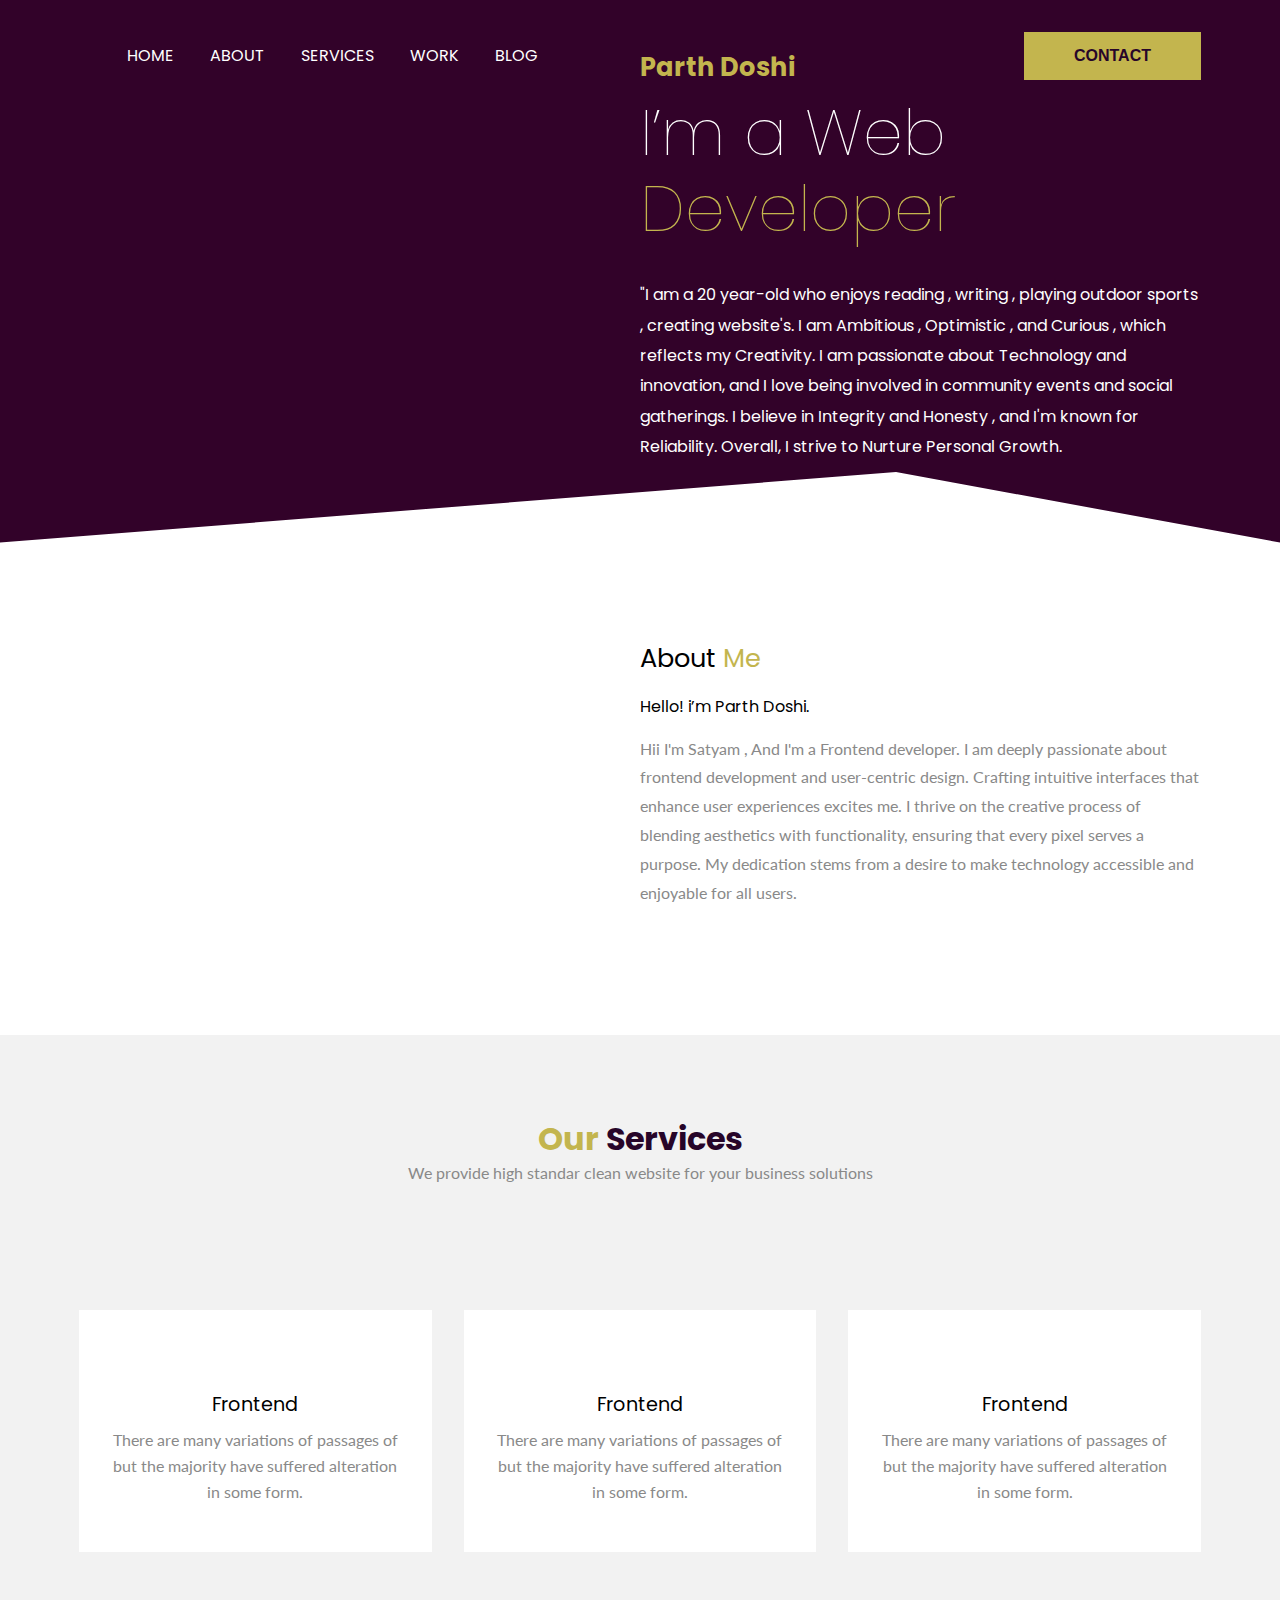
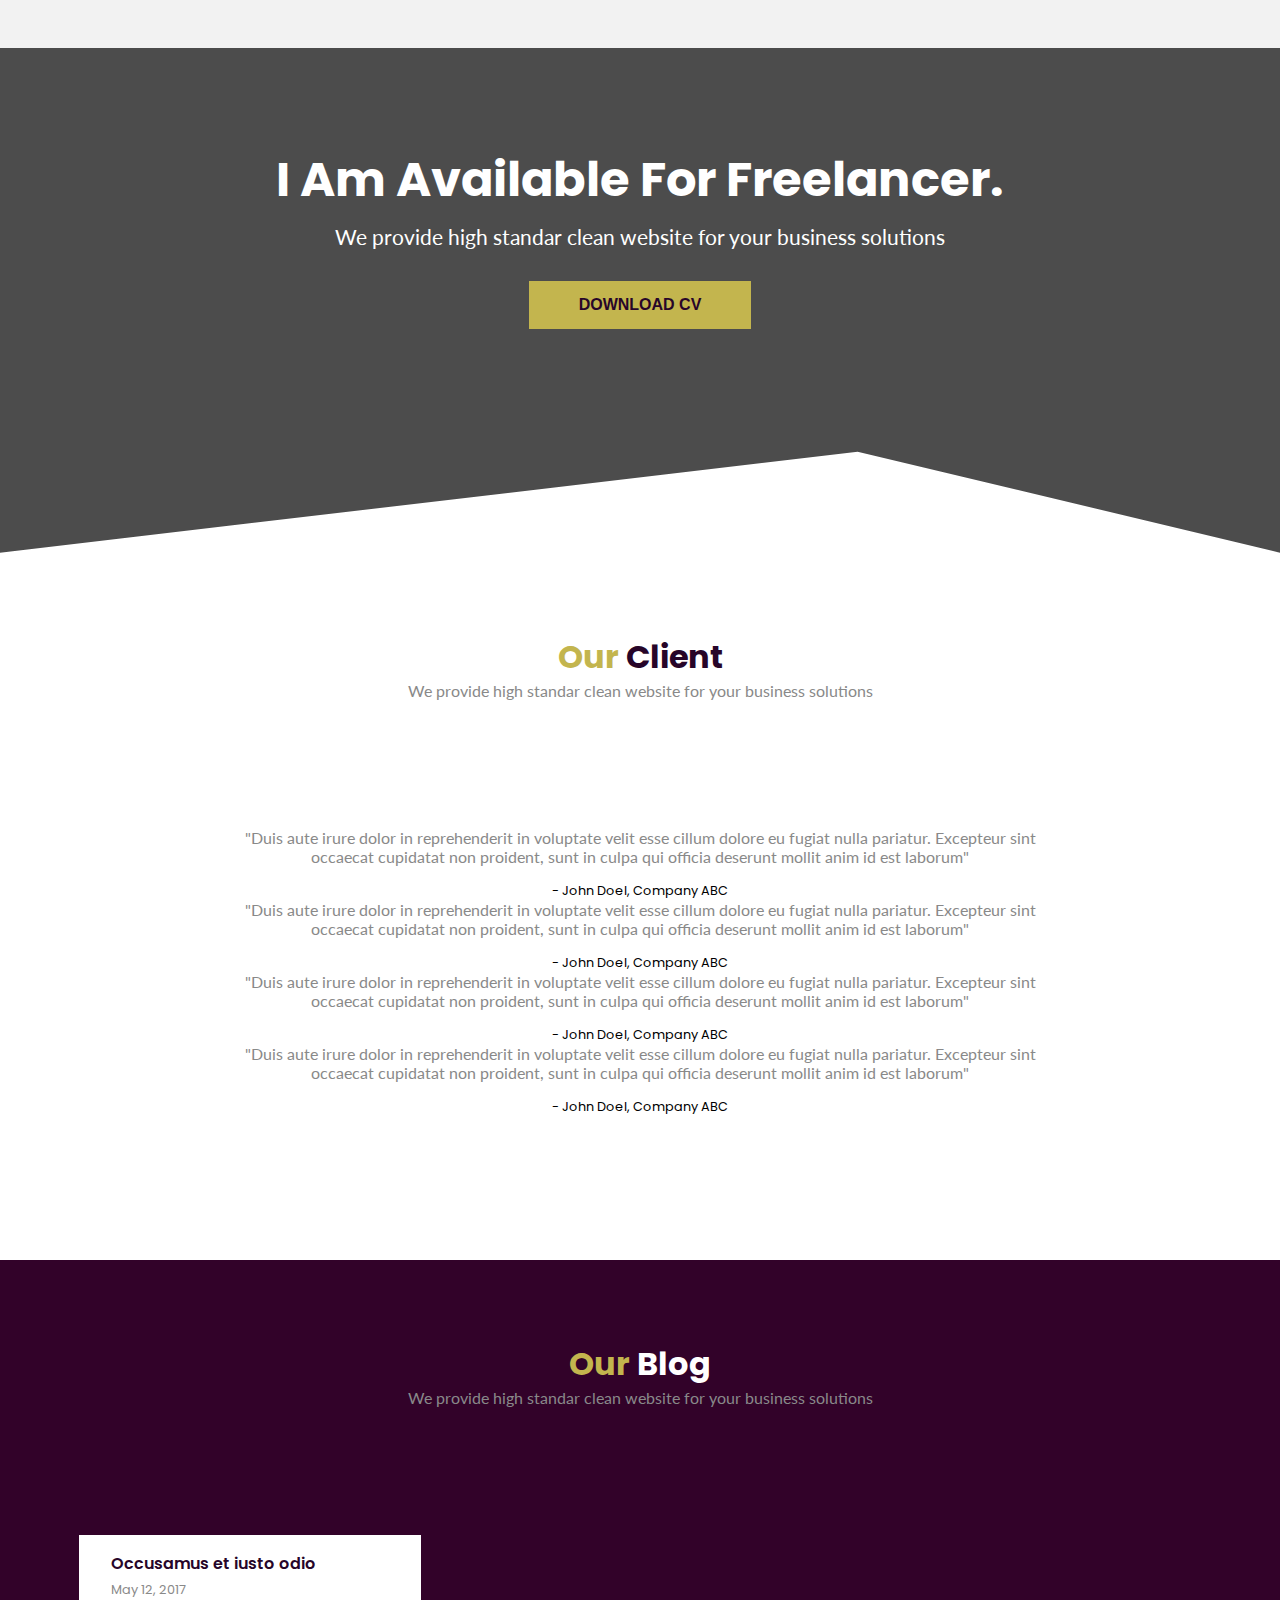
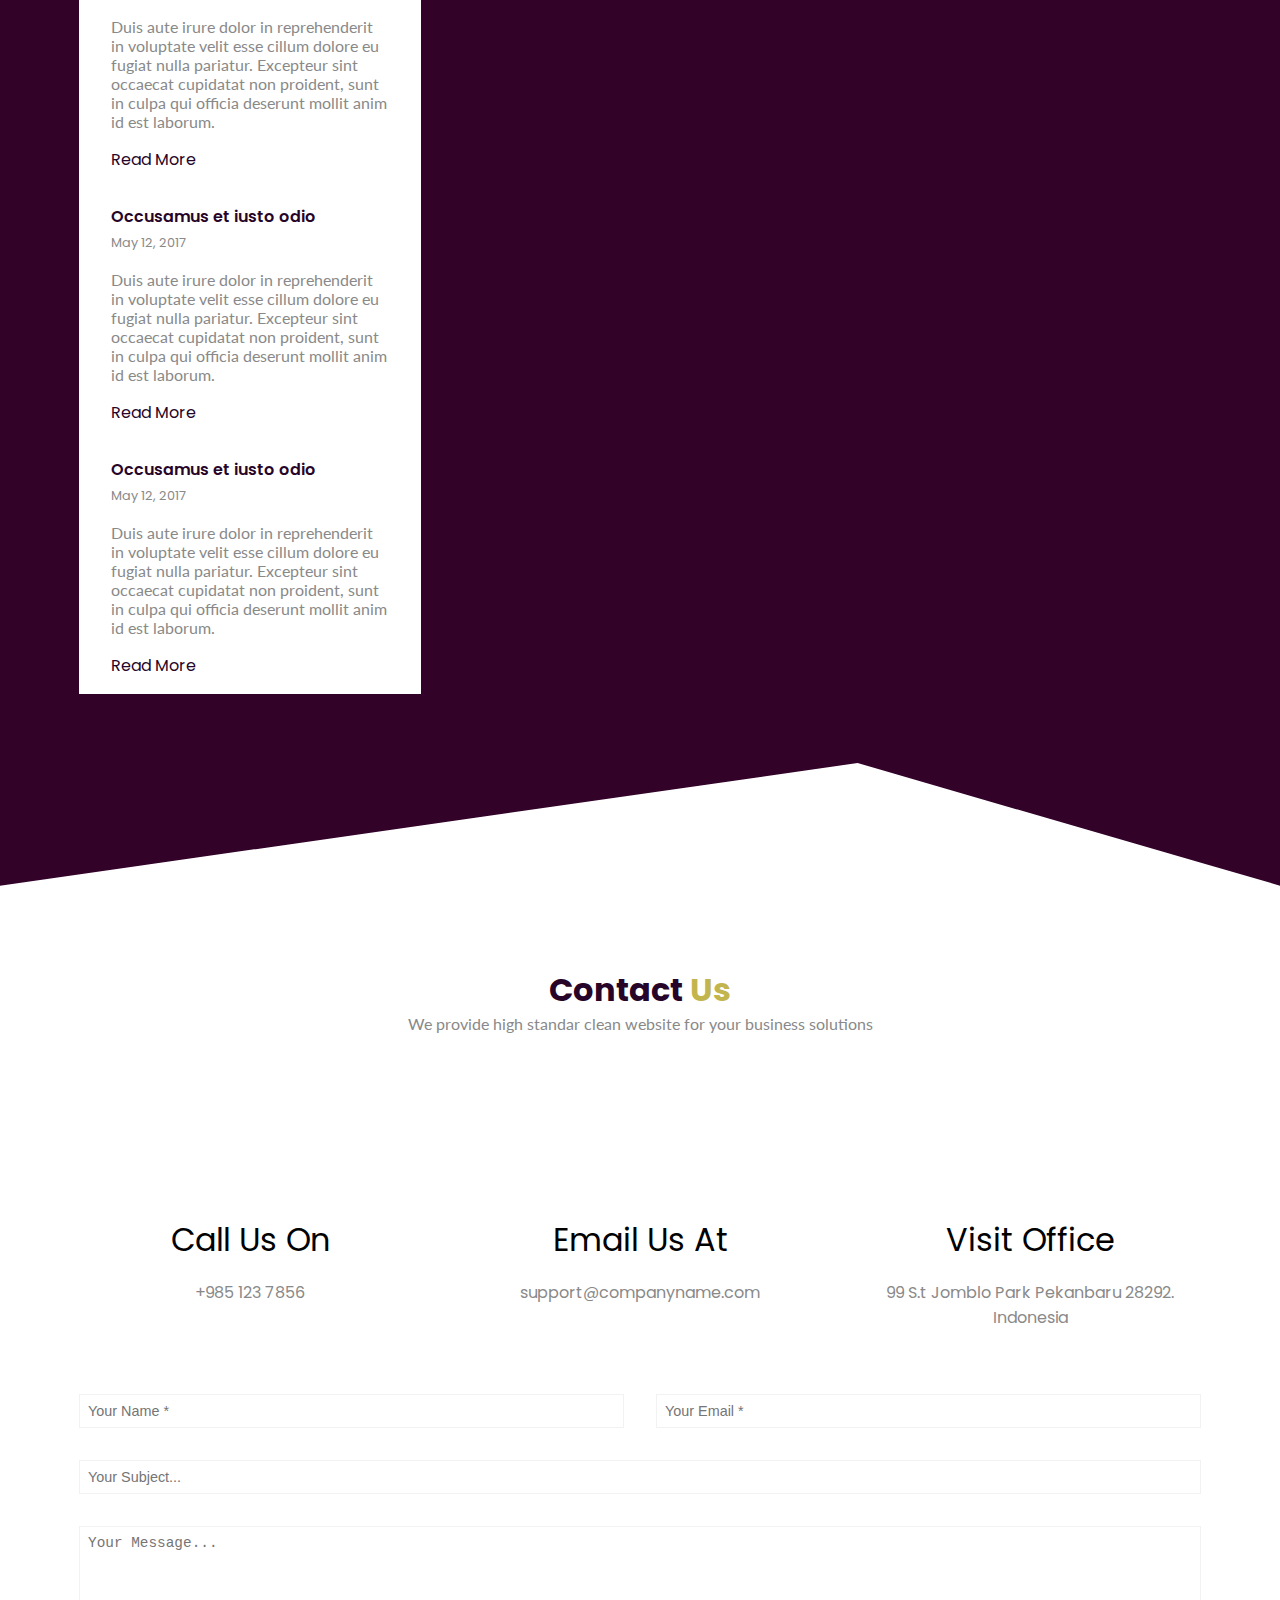
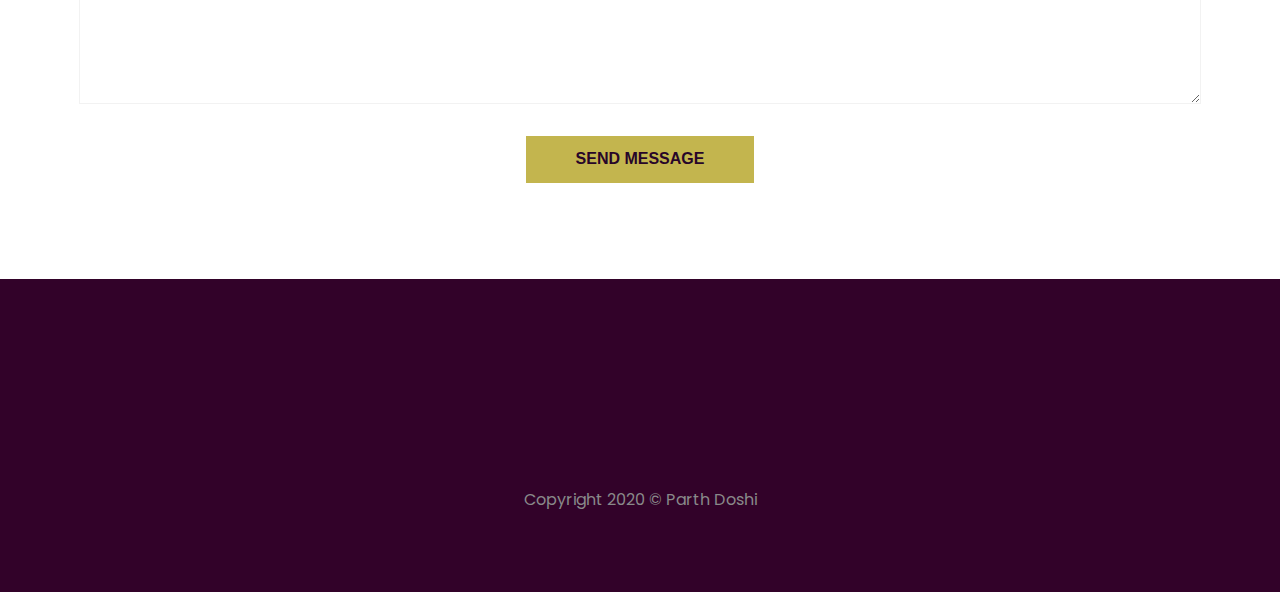
==== PRODIGY_WD_04/index.html @ 1be47346 "Add files via upload" ====
<!DOCTYPE html>
<html lang="en">

<head>
    <meta charset="UTF-8">
    <meta name="viewport" content="width=device-width, initial-scale=1.0">
    <meta http-equiv="X-UA-Compatible" content="ie=edge">
    <title>My awesome portfolio</title>
    <link href="https://fonts.googleapis.com/css?family=Poppins:400,600&display=swap" rel="stylesheet">
    <link href="https://fonts.googleapis.com/css?family=Lato:300,400,700&display=swap" rel="stylesheet">
    <link rel="stylesheet" type="text/css" href="https://cdn.jsdelivr.net/npm/slick-carousel@1.8.1/slick/slick.css" />
    <link rel="stylesheet" href="style.css">
</head>

<body>
    <div class="site-main-wrapper">
        <button class="hamberger">
            <img src="./images/hamberger.svg" alt="">
        </button>

        <div class="mobile-nav">
            <button class="times"><img src="./images/times.svg" alt=""></button>
            <ul>
                <li><a href="#">Home</a></li>
                <li><a href="#">About</a></li>
                <li><a href="#">Services</a></li>
                <li><a href="#">Work</a></li>
                <li><a href="#">Blog</a></li>
            </ul>
        </div>
        <header>
            <div class="container">
                <nav id="main-nav" class="flex items-center justify-between">
                    <div class="left flex items-center">
                        <div class="branding">
                            <img src="./images/logo.svg" alt="">
                        </div>
                        <div>
                            <a href="#">Home</a>
                            <a href="#about">About</a>
                            <a href="#services">Services</a>
                            <a href="#work">Work</a>
                            <a href="#blog">Blog</a>
                        </div>
                    </div>
                    <div class="right">
                        <button class="btn btn-primary">Contact</button>
                    </div>
                </nav>
                <div class="hero flex items-center justify-between">
                    <div class="left flex-1 flex justify-center">
                        <img src="D:\internship\tasks\Personal portfolio website\Personal portfolio website\- Find & Share on GIPHY.gif"
                            alt="">
                    </div>
                    <div class="right flex-1">

                        <h6>Parth Doshi</h6>
                        <h1>I’m a Web <span>Developer</span></h1>
                        <p>"I am a 20 year-old who enjoys reading , writing , playing outdoor sports , creating
                            website's.
                            I am Ambitious , Optimistic , and Curious , which reflects my Creativity.
                            I am passionate about Technology and innovation, and I love being involved in community
                            events and social gatherings.

                            I believe in Integrity and Honesty ,
                            and I'm known for Reliability. Overall, I strive to Nurture Personal Growth.</p>

                    </div>
                </div>
            </div>
        </header>

        <section id="about" class="about">
            <div class="container flex items-center about-inner-wrap">
                <div class="flex-1">
                    <img class="about-me-img"
                        src="D:\internship\tasks\Personal portfolio website\Personal portfolio website\1000_F_568981524_2irG4VUSs06xbahAihTpkuSfxKkw8FqX.jpg"
                        alt="">
                </div>
                <div class="flex-1 right">
                    <h1>About <span>Me</span></h1>

                    <h3>Hello! i’m Parth Doshi.</h3>
                    <p>Hii I'm Satyam , And I'm a Frontend developer.
                        I am deeply passionate about frontend development and user-centric design.
                        Crafting intuitive interfaces that enhance user experiences excites me.
                        I thrive on the creative process of blending aesthetics with functionality, ensuring that every
                        pixel serves a purpose.
                        My dedication stems from a desire to make technology accessible and enjoyable for all users.
                    </p>

                </div>
            </div>
        </section>
        <section id="services" class="services">
            <div class="container">
                <h1 class="section-heading"><span>Our </span>Services</h1>
                <p>We provide high standar clean website for your business solutions</p>
                <div class="card-wrapper">
                    <div class="card">
                        <img src="./images/brush.svg" alt="">
                        <h2>Frontend</h2>
                        <p>There are many variations of passages of but the majority have suffered alteration in some
                            form.
                        </p>
                    </div>
                    <div class="card">
                        <img src="./images/code.svg" alt="">
                        <h2>Frontend</h2>
                        <p>There are many variations of passages of but the majority have suffered alteration in some
                            form.
                        </p>
                    </div>
                    <div class="card">
                        <img src="./images/bag.svg" alt="">
                        <h2>Frontend</h2>
                        <p>There are many variations of passages of but the majority have suffered alteration in some
                            form.
                        </p>
                    </div>


                </div>
            </div>
    </div>
    </section>
    <section class="freelancer">
        <h1>I Am Available For Freelancer.</h1>
        <p>We provide high standar clean website for your business solutions</p>
        <button class="btn btn-primary">Download CV</button>
    </section>
    <section class="reviews">
        <div class="container">
            <h1 class="section-heading"><span>Our</span> Client</h1>
            <p>We provide high standar clean website for your business solutions</p>
            <div class="slider">
                <div class="slide">

                    <p>"Duis aute irure dolor in reprehenderit in voluptate velit esse cillum dolore eu fugiat nulla
                        pariatur. Excepteur sint occaecat cupidatat non proident, sunt in culpa qui officia deserunt
                        mollit anim id est laborum"</p>
                    <span>- John Doel, Company ABC</span>
                </div>
                <div class="slide">

                    <p>"Duis aute irure dolor in reprehenderit in voluptate velit esse cillum dolore eu fugiat nulla
                        pariatur. Excepteur sint occaecat cupidatat non proident, sunt in culpa qui officia deserunt
                        mollit anim id est laborum"</p>
                    <span>- John Doel, Company ABC</span>
                </div>
                <div class="slide">

                    <p>"Duis aute irure dolor in reprehenderit in voluptate velit esse cillum dolore eu fugiat nulla
                        pariatur. Excepteur sint occaecat cupidatat non proident, sunt in culpa qui officia deserunt
                        mollit anim id est laborum"</p>
                    <span>- John Doel, Company ABC</span>
                </div>
                <div class="slide">

                    <p>"Duis aute irure dolor in reprehenderit in voluptate velit esse cillum dolore eu fugiat nulla
                        pariatur. Excepteur sint occaecat cupidatat non proident, sunt in culpa qui officia deserunt
                        mollit anim id est laborum"</p>
                    <span>- John Doel, Company ABC</span>
                </div>
            </div>
            <div class="slider-dots"></div>
        </div>
    </section>


    <section id="blog" class="blog">
        <div class="container">
            <h1 class="section-heading"><span>Our</span> Blog</h1>
            <p>We provide high standar clean website for your business solutions</p>

            <div class="card-wrapper">
                <div class="card">
                    <div class="img-wrapper">

                        <div class="card-content">
                            <a href="#">
                                <h1>Occusamus et iusto odio</h1>
                            </a>
                            <span>May 12, 2017</span>
                            <p>Duis aute irure dolor in reprehenderit in voluptate velit esse cillum dolore eu fugiat
                                nulla
                                pariatur. Excepteur sint occaecat cupidatat non proident, sunt in culpa qui officia
                                deserunt
                                mollit anim id est laborum.</p>
                            <a href="#">Read More</a>
                        </div>
                    </div>
                    <div class="card">
                        <div class="img-wrapper">

                        </div>
                        <div class="card-content">
                            <a href="#">
                                <h1>Occusamus et iusto odio</h1>
                            </a>
                            <span>May 12, 2017</span>
                            <p>Duis aute irure dolor in reprehenderit in voluptate velit esse cillum dolore eu fugiat
                                nulla
                                pariatur. Excepteur sint occaecat cupidatat non proident, sunt in culpa qui officia
                                deserunt
                                mollit anim id est laborum.</p>
                            <a href="#">Read More</a>
                        </div>
                    </div>
                    <div class="card">
                        <div class="img-wrapper">

                        </div>
                        <div class="card-content">
                            <a href="#">
                                <h1>Occusamus et iusto odio</h1>
                            </a>
                            <span>May 12, 2017</span>
                            <p>Duis aute irure dolor in reprehenderit in voluptate velit esse cillum dolore eu fugiat
                                nulla
                                pariatur. Excepteur sint occaecat cupidatat non proident, sunt in culpa qui officia
                                deserunt
                                mollit anim id est laborum.</p>
                            <a href="#">Read More</a>
                        </div>
                    </div>
                </div>
            </div>
    </section>
    <section class="contact">
        <div class="container">
            <h1 class="section-heading">Contact <span>Us</span></h1>
            <p>We provide high standar clean website for your business solutions</p>
            <div class="card-wrapper">
                <div class="card">
                    <img src="./images/phone-2.svg" alt="">
                    <h1>Call Us On</h1>
                    <h6>+985 123 7856</h6>
                </div>
                <div class="card">
                    <img src="./images/msg.svg" alt="">
                    <h1>Email Us At</h1>
                    <h6>support@companyname.com</h6>
                </div>
                <div class="card">
                    <img src="./images/map.svg" alt="">
                    <h1>Visit Office</h1>
                    <h6>99 S.t Jomblo Park Pekanbaru 28292. Indonesia</h6>
                </div>

            </div>

            <form action="">
                <div class="input-wrap">
                    <input type="text" placeholder="Your Name *">
                    <input type="email" placeholder="Your Email *">
                </div>
                <div class="input-wrap-2">
                    <input type="text" placeholder="Your Subject...">
                    <textarea name="" id="" cols="30" rows="10" placeholder="Your Message..."></textarea>
                </div>
                <div class="btn-wrapper">
                    <button class="btn btn-primary">Send Message</button>
                </div>
            </form>
        </div>
    </section>
    <footer>
        <img class="footer-logo" src="./images/logo-2.svg" alt="">
        <div class="footer-socials">
            <a href="#"><img src="./images/website.svg" alt=""></a>
            <a href="https://www.facebook.com/codersgyan"><img src="./images/facebook.svg" alt=""></a>
            <a href="https://twitter.com/CoderGyan"> <img src="./images/twitter.svg" alt=""></a>
            <a href="#"> <img src="./images/pintrest.svg" alt=""></a>
            <a href="https://www.instagram.com/codersgyan/"> <img src="./images/instagram.svg" alt=""></a>
        </div>
        <div class="copyright">
            Copyright 2020 © Parth Doshi
        </div>
    </footer>
    </div>

    <script type="text/javascript" src="https://code.jquery.com/jquery-1.11.0.min.js"></script>
    <script type="text/javascript" src="https://code.jquery.com/jquery-migrate-1.2.1.min.js"></script>
    <script type="text/javascript" src="https://cdn.jsdelivr.net/npm/slick-carousel@1.8.1/slick/slick.min.js"></script>
    <script src="app.js"></script>
</body>

</html>
---- PRODIGY_WD_04/style.css ----
@import 'utilities.css';
:root{
    --primary:#c3b54e;
    --dark:#320229;
    --pure:#FFFFFF;
    --ternary:#898989;
    --light:#F2F2F2;
    --secondary:#270529;
}

body{
    font-family:'Poppins',sans-serif;
}

html{
    scroll-behavior: smooth;
}
*{
    padding: 0;
    margin:0;
    box-sizing: border-box;
    -webkit-font-smoothing:antialiased;
}
header{
    background: var(--dark);
    clip-path:polygon(0 0, 100% 0, 100% 100%, 70% 87%, 0 100%);
}
.container{
    max-width:1152px;
    padding:0 15px;
    margin:0 auto;
}

@media (min-width: 576px) {
    .container {
      max-width: 540px;
    }
  }
  
  @media (min-width: 768px) {
    .container {
      max-width: 720px;
    }
  }
  
  @media (min-width: 992px) {
    .container {
      max-width: 960px;
    }
  }
  
  @media (min-width: 1200px) {
    .container {
      max-width: 1152px;
    }
  }

header nav .left a{
    color:var(--pure);
    text-decoration: none;
    margin-right:2rem;
    text-transform:uppercase;
    transition:all .3s ease;
    -webkit-transition:all .3s ease;
    -moz-transition:all .3s ease;
    -ms-transition:all .3s ease;
    -o-transition:all .3s ease;
}
header nav .left a:hover{
    color:var(--primary);
}
header nav {
    padding:2rem 0;
}
header nav .branding{
    margin-right:3rem;
}
.hero{
    padding:3rem 0;
}
.hero .left img{
    width:450px;
}
.hero .right{
    color:var(--pure);
}
.hero .right h6{
    font-size:1.6rem;
    color:var(--primary);
    margin-bottom:0.5rem;
}
.hero .right h1{
    font-size:4rem;
    font-weight:100;
    line-height:1.2;
    margin-bottom:2rem;
}
.hero .right h1 span{
    color:var(--primary);
}
.hero .right p{
    line-height:1.9;
    margin-bottom:2rem;
}
.hero .right {
    margin-top:-7rem;
}

section{
    padding:6rem 0;
}
section.about .about-me-img{
    height:300px;
}
section.about h1{
    margin-bottom: 1rem;
    font-size:1.6rem;
    font-weight:400;
}
section.about h1 span{
    color:var(--primary);
}
section.about h3{
    font-size: 1rem;
    margin-bottom:1rem;
    font-weight: 400;
}

section.about p{
    font-family:'Lato', sans-serif;
    color:var(--ternary);
    line-height: 1.8;
    margin-bottom:2rem;
}
section.about .social{
    display:flex;
}
section.about .social a{
    background:var(--dark);
    display:flex;
    align-items:center;
    justify-content:center;
    width:35px;
    height:35px;
    border-radius: 50%;
    -webkit-border-radius: 50%;
    -moz-border-radius: 50%;
    -ms-border-radius: 50%;
    -o-border-radius: 50%;
    margin-right:0.6rem;
    transition: all .3s ease;
    -webkit-transition: all .3s ease;
    -moz-transition: all .3s ease;
    -ms-transition: all .3s ease;
    -o-transition: all .3s ease;
}
section.about .social a:hover{
    background:var(--primary);
}
section.about .social a img{
    width:100%;
    height:100%;
    padding:0.5rem;
}

.section-heading{
   color:var(--secondary); 
   text-align: center;
   margin-bottom:1rem;
   line-height: 0.5;
}
.section-heading span{
    color:var(--primary);
}
.section-heading + p{
   color:var(--ternary);
   font-family:'Lato', sans-serif;
   margin-bottom:8rem;
    text-align: center;
}
section.services{
    background:var(--light);
}
section.services .card-wrapper{
    display:grid;
    grid-template-columns: repeat(3, 1fr);
    grid-column-gap:2rem;
    grid-row-gap:6rem;
}
section.services .card-wrapper .card{
    background:var(--pure);
    padding: 3rem 2rem;
    position:relative;
    padding-top:5rem;
    text-align: center;
    transition: all .3s ease;
    -webkit-transition: all .3s ease;
    -moz-transition: all .3s ease;
    -ms-transition: all .3s ease;
    -o-transition: all .3s ease;
}
section.services .card-wrapper .card img{
    position: absolute;
    top:-3.5rem;
    left:50%;
    transform: translateX(-50%);
    -webkit-transform: translateX(-50%);
    -moz-transform: translateX(-50%);
    -ms-transform: translateX(-50%);
    -o-transform: translateX(-50%);
}
section.services .card-wrapper .card h2{
    font-weight: 400;
    font-size: 1.2rem;
    margin-bottom:0.5rem;
}
section.services .card-wrapper .card p{
    font-family: 'Lato', sans-serif;
    color:var(--ternary);
    line-height:1.6;
}

section.services .card-wrapper .card:hover{
    background: var(--dark);  
}
section.services .card-wrapper .card:hover h2, section.services .card-wrapper .card:hover p{
    color:var(--pure);
}

section.freelancer{
    text-align: center;
    background:linear-gradient(rgba(0,0,0,0.7),rgba(0,0,0,0.7)),url(../images/camera.png);
    color:var(--pure);
    clip-path:polygon(0 0, 100% 0, 100% 100%, 67% 80%, 0 100%);
    padding-bottom:14rem;
}
section.freelancer h1{
    font-size:3rem;
    margin-bottom:0.5rem;
}
section.freelancer p{
    font-size:1.3rem;
    margin-bottom: 2rem;
    font-family:'Lato', sans-serif;
}

section.reviews .slider .slide img{
    width:100px;
    height:100px;
    border-radius: 50%;
    -webkit-border-radius: 50%;
    -moz-border-radius: 50%;
    -ms-border-radius: 50%;
    -o-border-radius: 50%;
    object-fit:cover;
    margin-bottom:2rem;
}
section.reviews .slider .slide{
    text-align: center;
    display: flex;
    align-items: center;
    flex-direction: column;
    padding:0 10rem;

}
section.reviews .slider .slide p{
    font-family: 'Lato', sans-serif;
    color:var(--ternary);
    margin-bottom: 1rem;
}
section.reviews .slider .slide span{
    font-size: 0.8rem;
}
section.reviews .slider-dots .dots{
    list-style-type:none;
    display:flex!important;
    justify-content: center;
}
section.reviews .slider-dots{
    margin-top:3rem;
}

section.reviews .slider-dots button{
    font-size:0;
    width:8px;
    height:5px;
    margin-right:0.3rem;
    border: none;
    outline:none;
    background:var(--ternary);
    border-radius: 50px;
    -webkit-border-radius: 50px;
    -moz-border-radius: 50px;
    -ms-border-radius: 50px;
    -o-border-radius: 50px;
    cursor: pointer;
}
section.reviews .dots li.slick-active button{
    background:var(--primary);
    width:20px;
}

section.work{
    background:var(--light);
}
section.work .card-wrapper{
    display:grid;
    grid-template-columns:repeat(3,1fr);
    grid-gap:2rem;
}
section.work .card-wrapper .card{
    position:relative;
    height:250px;

}
section.work .card-wrapper .card .overlay{
    position:absolute;
    top:0;
    left:0;
    width:100%;
    height:100%;
    background:rgba(61, 207, 211,0.9);
    display:flex;
    justify-content: center;
    align-items: center;
    flex-direction:column;
    color:var(--light);
    opacity:0;
    transition:all .3s ease;
    -webkit-transition:all .3s ease;
    -moz-transition:all .3s ease;
    -ms-transition:all .3s ease;
    -o-transition:all .3s ease;
}
section.work .card-wrapper .card:hover .overlay{
    opacity:1;
}

section.work .card-wrapper .card .overlay a{
    color:var(--secondary);
    text-decoration: none;
}
section.work .card-wrapper .card img{
    height:100%;
    width:100%;
}

section.blog{
    background:var(--dark);
    clip-path:polygon(0 0, 100% 0, 100% 100%, 67% 90%, 0 100%);
    padding-bottom:12rem;
}
section.blog .section-heading{
    color:var(--pure);
}
section.blog .card-wrapper{
    display:grid;
    grid-template-columns: repeat(3, 1fr);
    grid-gap:3rem;
}
section.blog .card-wrapper .card{
    background:var(--pure);
}
section.blog .card-wrapper .card .img-wrapper img{
    width:100%;
    height:100%;
    object-fit: cover;
}
section.blog .card-wrapper .card .card-content{
    padding:1rem;
    padding-left:2rem;
    padding-right:2rem;
}
section.blog .card-wrapper .card .card-content h1{
    font-size:1rem;
    font-weight:600;
}
section.blog .card-wrapper .card .card-content a{
    color:var(--secondary);
    text-decoration: none;
}
section.blog .card-wrapper .card .card-content a:hover{
    color:var(--primary);
}
section.blog .card-wrapper .card .card-content span{
   color:var(--ternary);
   font-size:0.8rem; 
}
section.blog .card-wrapper .card .card-content p{
    font-family:'Lato', sans-serif;
    color:var(--ternary);
    margin-top:1rem;
    margin-bottom:1rem;
}
section.blog .card-wrapper .card .card-content a.read-more{
    font-size:0.8rem;
}

section.contact .card-wrapper{
    display:grid;
    grid-template-columns: repeat(3,1fr);
    grid-gap:3rem;
}
section.contact .card-wrapper .card{
    text-align: center;
}
section.contact .card-wrapper .card img{
    margin-bottom: 3rem;
}
section.contact .card-wrapper .card h1{
    font-weight:400;
    margin-bottom:1rem;
}
section.contact .card-wrapper .card h6{
    font-size:1rem;
    color:var(--ternary);
    font-weight:400;
    margin-bottom:4rem;
}

section.contact .input-wrap{
    display:grid;
    grid-template-columns: repeat(2, 1fr);
    grid-gap:2rem;
    margin-bottom:2rem;
}
section.contact .input-wrap-2{
    display: flex;
    flex-direction: column;
}
section.contact .input-wrap-2 input{
    margin-bottom:2rem;
}
section.contact input{
    padding:0.5rem;
    border:1px solid var(--light);
    font-size: 0.9rem;
}
section.contact .input-wrap-2 textarea{
    padding:0.5rem;
    border:1px solid var(--light);
    font-size: 0.9rem;
}
section.contact .input-wrap-2 textarea:focus, section.contact input:focus{
    outline:none;  
}
section.contact .btn-wrapper{
    text-align: center;
    margin-top:2rem;
}

footer{
    background:var(--dark);
    text-align: center;
    padding:5rem 0;
}
footer .footer-logo{
    margin-bottom:3rem;
    width:150px;
}
footer .footer-socials a{
    margin-right:1rem;
}
footer .footer-socials{
    margin-bottom:3rem;
    margin-right:-1rem;
}
footer .copyright{
    color:var(--ternary);
}


.site-main-wrapper{
    position:relative;
}
.hamberger{
    position:absolute;
    top:40px;
    right:40px;
    z-index:11;
    background:none;
    border:none;
    outline: none;
    cursor: pointer;
    display:none;
}
.hamberger img{
    width:30px;
}

.mobile-nav{
   position: fixed;
   top:0;
   left:0;
   z-index:1001;
   background:var(--light);
   width:100%;
   height:100%;
   padding:2rem;
   padding-top:5rem;
   transform: translateX(-100%);
   -webkit-transform: translateX(-100%);
   -moz-transform: translateX(-100%);
   -ms-transform: translateX(-100%);
   -o-transform: translateX(-100%);
   transition:all .5s ease-in-out;
   -webkit-transition:all .5s ease-in-out;
   -moz-transition:all .5s ease-in-out;
   -ms-transition:all .5s ease-in-out;
   -o-transition:all .5s ease-in-out;
}
.open{
    transform:translateX(0);
    -webkit-transform:translateX(0);
    -moz-transform:translateX(0);
    -ms-transform:translateX(0);
    -o-transform:translateX(0);
}
.times{
   position:fixed;
   top:30px;
   right:30px;
   border: none;
   background:none;
   outline:none;
   cursor: pointer; 
}
.times img{
    width:30px;
}

.mobile-nav ul{
    list-style-type: none;
}
.mobile-nav ul li a{
    color:var(--secondary);
    text-decoration:none;
    font-size: 2rem;
}

@media (max-width:1024px){
    header #main-nav{
        display:none;
    }
    .hamberger{
        display: block;
    }
    .hero .left img{
        width:260px;
    }
    .hero .right h1{
        font-size: 3rem;
    }
    .hero{
        padding-top:10rem;
    }
    header{
        clip-path: polygon(0 0, 100% 0, 100% 100%, 27% 89%, 0 100%);
    }
    section.about .about-me-img{
        height: 300px;
    }
    section.services .card-wrapper{
        grid-template-columns: repeat(2, 1fr);
    }
    section.work .card-wrapper{
        grid-template-columns: repeat(2,1fr);
    }
    section.blog .card-wrapper{
        grid-template-columns: repeat(1, 1fr);
    }
    section.blog{
        clip-path: polygon(0 0, 100% 0, 100% 100%, 67% 97%, 0 100%);
    }
}

@media (max-width:576px){
    .hero{
        flex-direction: column;
    }
    header{
        clip-path: polygon(0 0, 100% 0, 100% 100%, 69% 95%, 0 100%);
    }
    .hero .right{
        position: absolute;
        top:260px;
        padding:0 1rem;
        background:linear-gradient(rgba(0,0,0,0), rgba(0,0,0,0.9));
    }
    .hero .left{
        margin-top:-5rem;
        margin-right: -9rem;
        padding-bottom:4rem;
    }
    .about-inner-wrap{
        flex-direction: column;
    }
    .about .right{
        text-align: center;
        margin-top:2rem;
    }
    .about .right .social{
        justify-content: center;
    }
    section{
        padding: 4rem 0;
    }
    section.services .card-wrapper{
        grid-template-columns: repeat(1, 1fr);
        margin-top:6rem;
    }
    section.freelancer h1{
        line-height:1.2;
    }
    section.freelancer{
        clip-path: polygon(0 0, 100% 0, 100% 100%, 67% 90%, 0 100%);
        padding-bottom: 8rem;
    }
    section.reviews .slider .slide{
        padding:0;
    }
    .section-heading + p{
        margin-bottom: 3rem;
    }
    section.work .card-wrapper{
        grid-template-columns: repeat(1,1fr);
    }
    section.contact .card-wrapper{
        grid-template-columns: repeat(1,1fr);
    }
    section.contact .input-wrap{
        grid-template-columns: repeat(1, 1fr);
    }
}
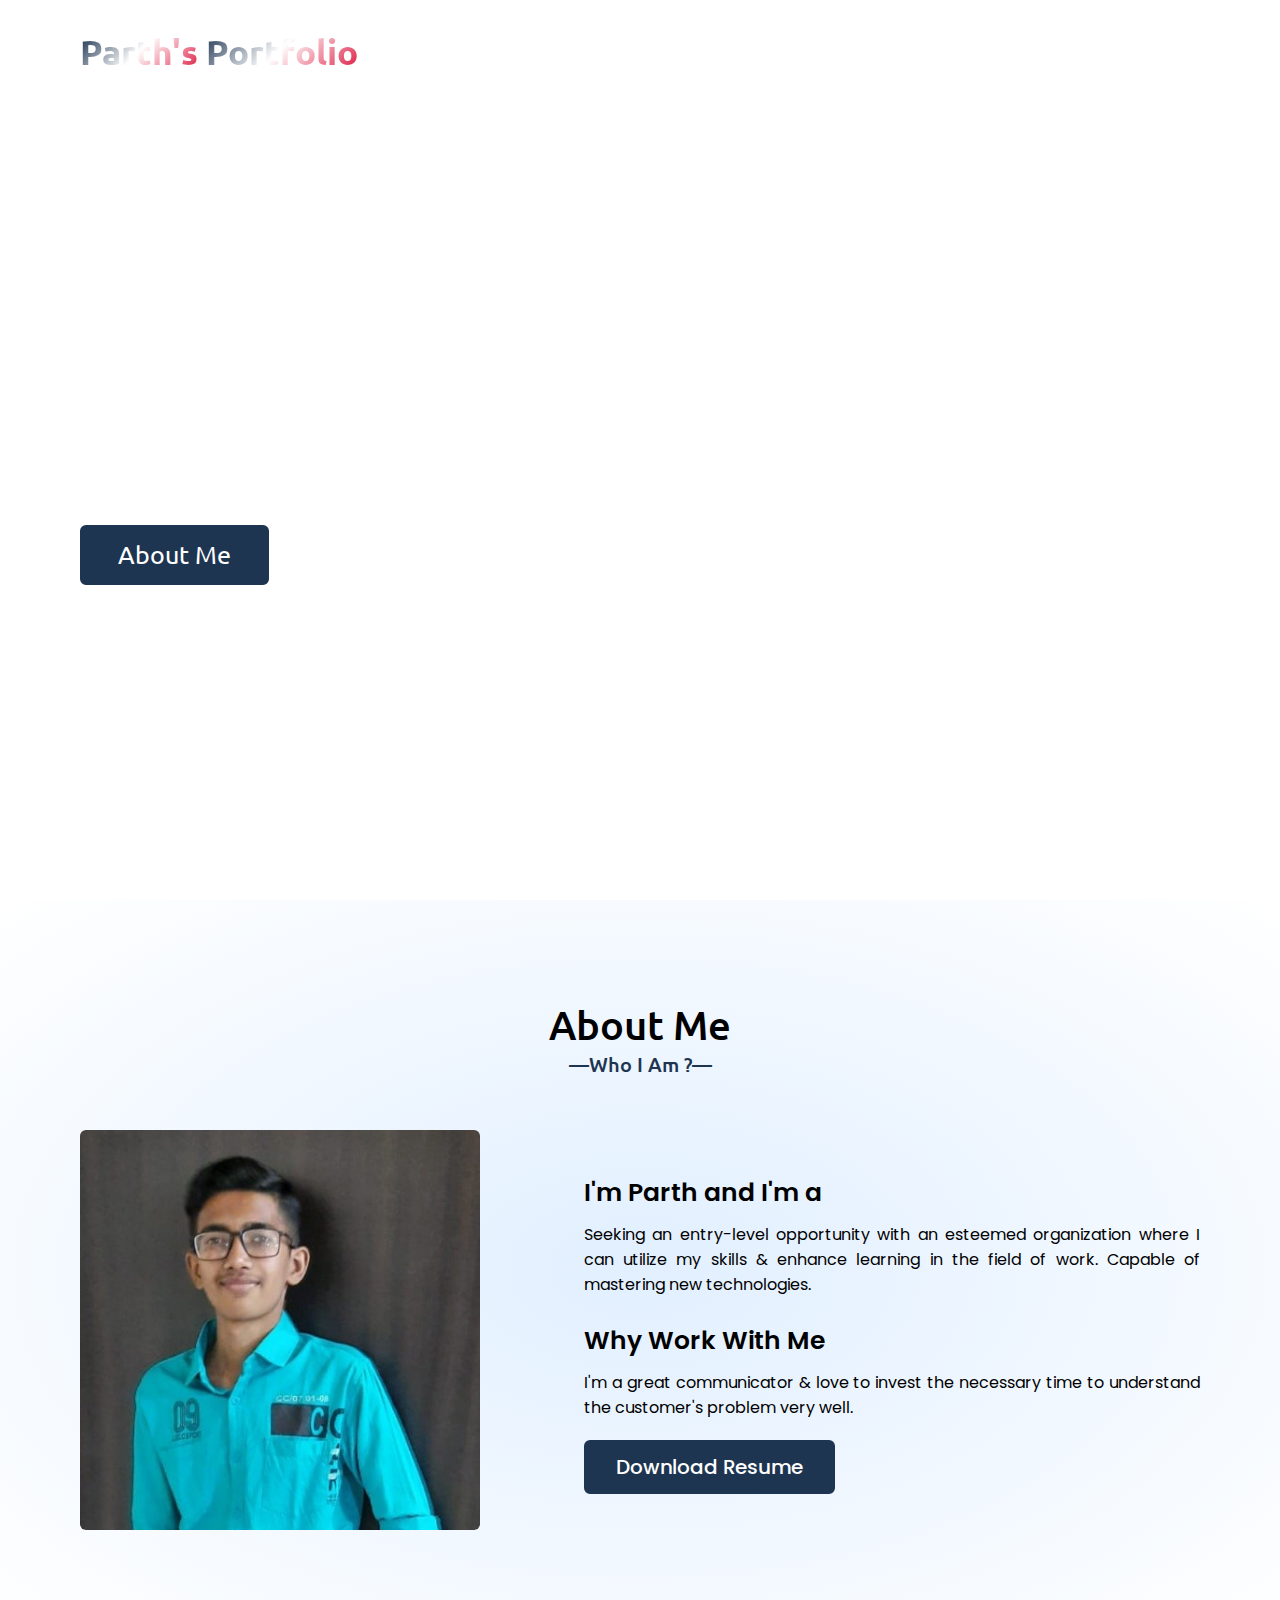
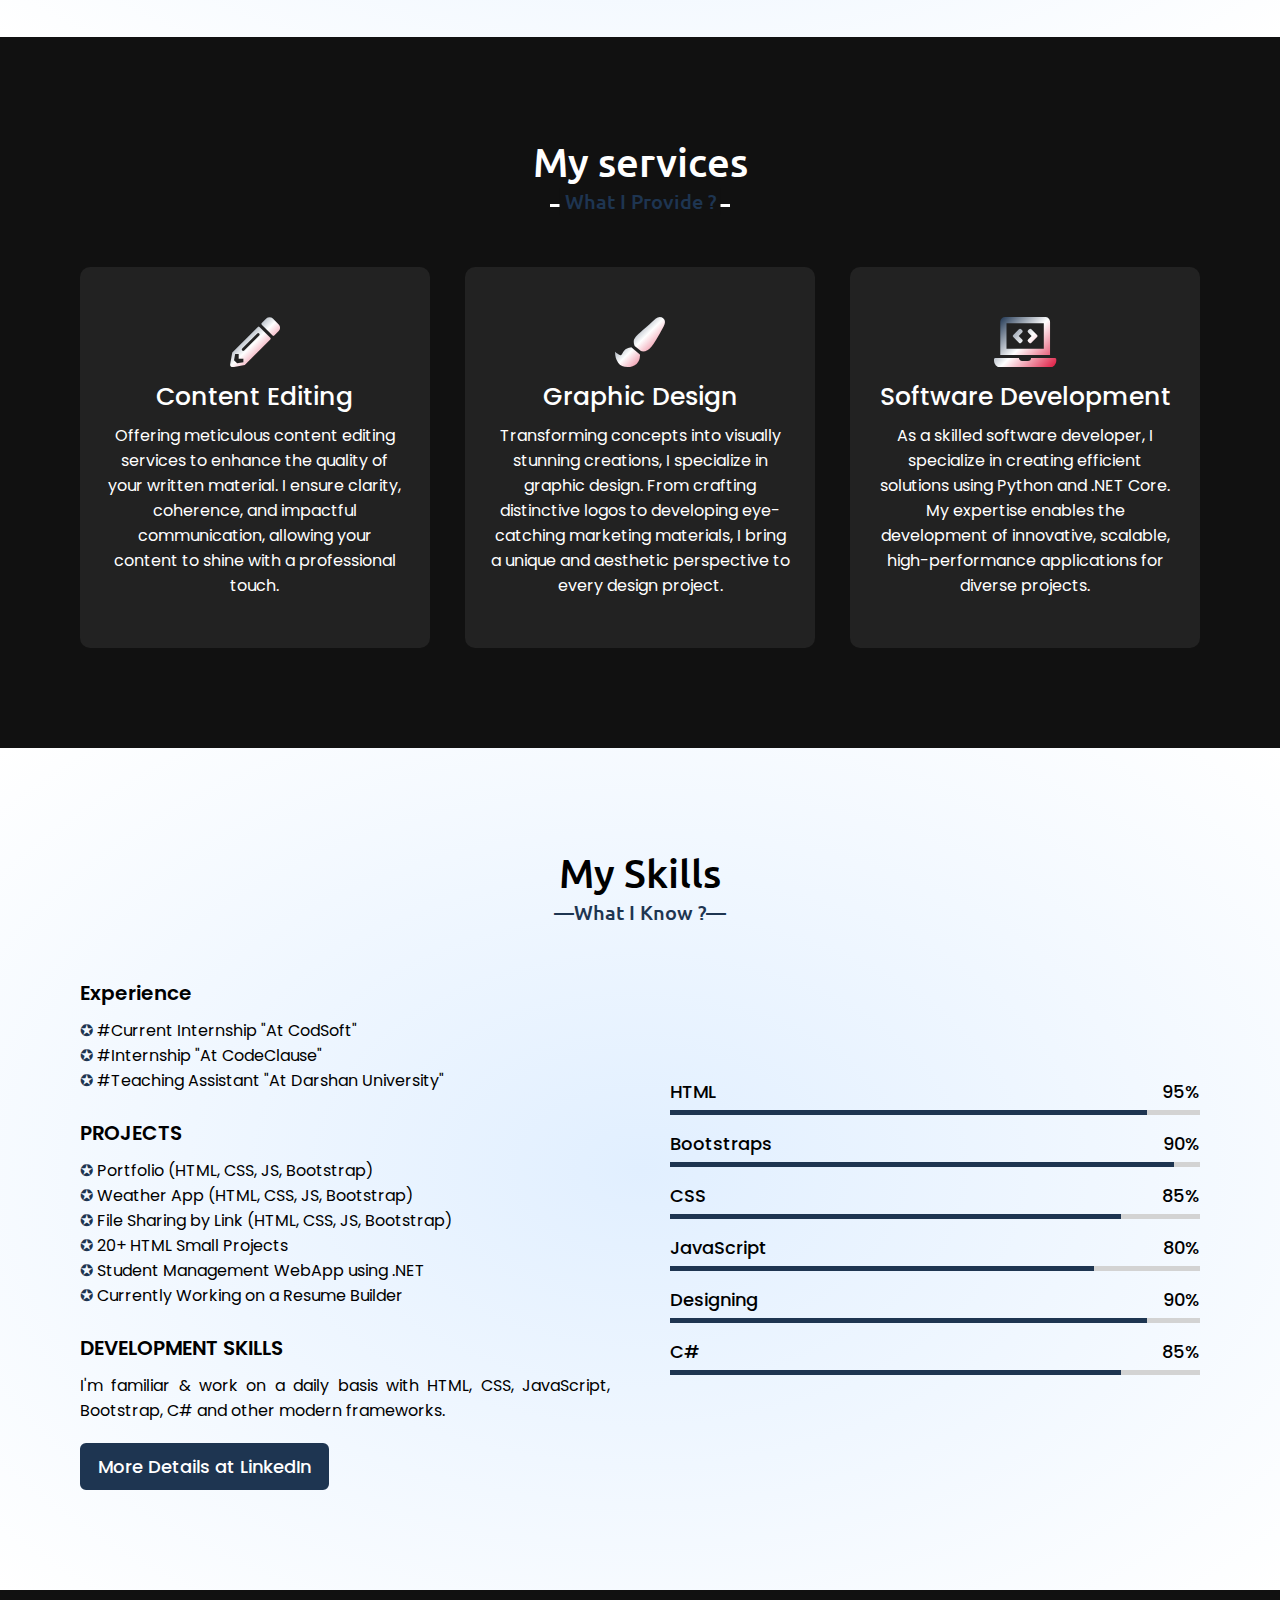
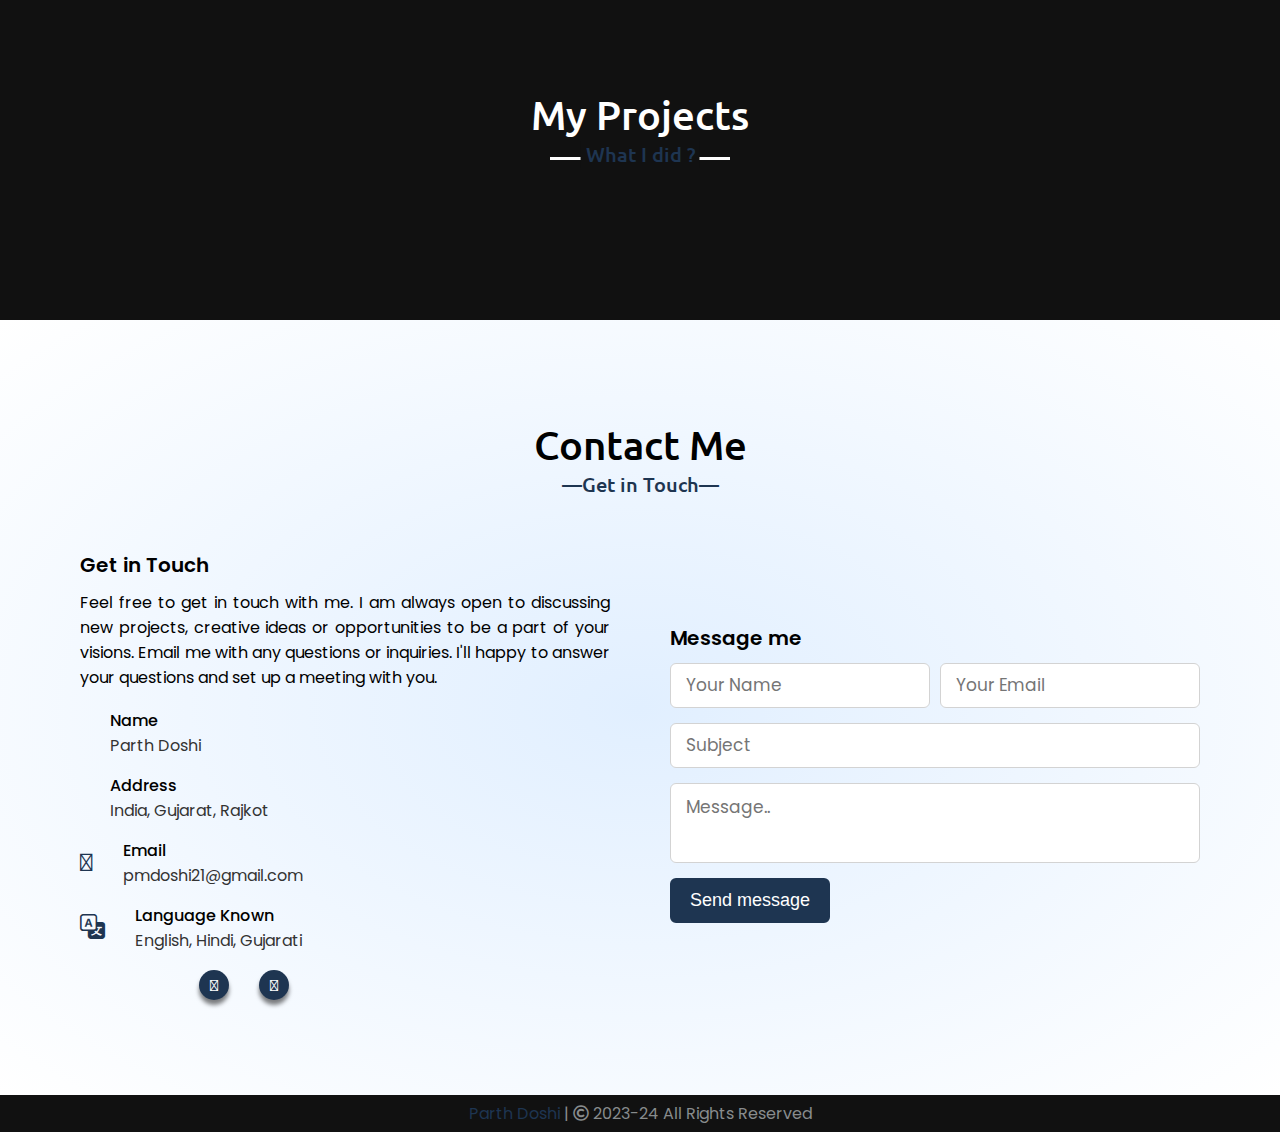
==== commit 56695498: "Add files via upload" ====
--- a/PRODIGY_WD_04/index.html
+++ b/PRODIGY_WD_04/index.html
@@ -1,289 +1,326 @@
 <!DOCTYPE html>
 <html lang="en">
-
-<head>
-    <meta charset="UTF-8">
-    <meta name="viewport" content="width=device-width, initial-scale=1.0">
-    <meta http-equiv="X-UA-Compatible" content="ie=edge">
-    <title>My awesome portfolio</title>
-    <link href="https://fonts.googleapis.com/css?family=Poppins:400,600&display=swap" rel="stylesheet">
-    <link href="https://fonts.googleapis.com/css?family=Lato:300,400,700&display=swap" rel="stylesheet">
-    <link rel="stylesheet" type="text/css" href="https://cdn.jsdelivr.net/npm/slick-carousel@1.8.1/slick/slick.css" />
-    <link rel="stylesheet" href="style.css">
-</head>
-
-<body>
-    <div class="site-main-wrapper">
-        <button class="hamberger">
-            <img src="./images/hamberger.svg" alt="">
-        </button>
-
-        <div class="mobile-nav">
-            <button class="times"><img src="./images/times.svg" alt=""></button>
-            <ul>
-                <li><a href="#">Home</a></li>
-                <li><a href="#">About</a></li>
-                <li><a href="#">Services</a></li>
-                <li><a href="#">Work</a></li>
-                <li><a href="#">Blog</a></li>
-            </ul>
-        </div>
-        <header>
-            <div class="container">
-                <nav id="main-nav" class="flex items-center justify-between">
-                    <div class="left flex items-center">
-                        <div class="branding">
-                            <img src="./images/logo.svg" alt="">
-                        </div>
-                        <div>
-                            <a href="#">Home</a>
-                            <a href="#about">About</a>
-                            <a href="#services">Services</a>
-                            <a href="#work">Work</a>
-                            <a href="#blog">Blog</a>
-                        </div>
+  <head>
+    <title>Portfolio | Parth Doshi</title>
+    <meta charset="UTF-8" />
+    <meta name="viewport" content="width=device-width" />
+    <link rel='stylesheet' href='https://cdnjs.cloudflare.com/ajax/libs/font-awesome/5.15.3/css/all.min.css'>
+<link rel='stylesheet' href='https://cdn.jsdelivr.net/npm/bootstrap-icons@1.8.2/font/bootstrap-icons.css'>
+<link rel='stylesheet' href='https://fonts.googleapis.com/css2?family=Comfortaa:wght@300;400;500;600;700&family=Poppins:wght@100;300;400;500;600;700;800;900&family=Ubuntu:wght@300;400;500;700&display=swap"rel="stylesheet'>
+<link rel='stylesheet' href='https://cdnjs.cloudflare.com/ajax/libs/OwlCarousel2/2.3.4/assets/owl.carousel.min.css'>
+    <link rel="stylesheet" href="assets/style.css" />
+  </head>
+  <body>
+      <div class="scroll-up-btn">
+        <i class="fas fa-angle-up"></i>
+      </div>
+      <!-- Header -->
+      <nav class="navbar">
+        <div class="max-width">
+          <div class="logo"><a href="#"><span>Parth's</span><span> Portfolio</span></a></div>
+          <ul class="menu">
+            <li><a href="#home" class="menu-btn"><strong>Home</strong></a></li>
+            <li><a href="#about" class="menu-btn"><strong>About</strong></a></li>
+            <li><a href="#services" class="menu-btn"><strong>Services</strong></a></li>
+            <li><a href="#skills" class="menu-btn"><strong>Skills</strong></a></li>
+            <li><a href="#projects" class="menu-btn"><strong>Projects</strong></a></li>
+            <li><a href="#contact" class="menu-btn"><strong>Contact</strong></a></li>
+          </ul>
+          <div class="menu-btn">
+            <i class="fas fa-bars"></i>
+          </div>
+        </div>
+      </nav>
+
+      <!-- Home -->
+      <section class="home" id="home">
+        <div class="max-width">
+          <div class="home-content">
+            <div class="text-1">Hello, This is</div>
+            <div class="text-2">Parth Doshi</div>
+            <div class="text-3">And I'm a <span class="typing"></span></div>
+            <a href="#about">About Me</a>
+          </div>
+        </div>
+      </section>
+
+      <!--  About  -->
+      <section class="about" id="about">
+        <div class="max-width">
+          <h2 class="title">About Me</h2>
+          <div class="about-content">
+            <div class="column left">
+              <img src="assets/files/profile.jpg" alt="Profile Image 626x626">
+            </div>
+            <div class="column right">
+              <div class="text">I'm Parth and I'm a <span class="typing-2"></span></div>
+              <p>Seeking an entry-level opportunity with an esteemed organization where I can utilize my skills & enhance learning in the field of work. Capable of mastering new technologies.</p>
+              <br>
+              <div class="text">Why Work With Me</div>
+              <p>I'm a great communicator & love to invest the necessary time to understand the customer's problem very well.</p>
+              <a href="assets/files/ParthDoshiCV.pdf" download="ParthDoshiCV" target="blank">Download Resume</a>
+            </div>
+          </div>
+        </div>
+      </section>
+
+      <!-- Services -->
+      <section class="services" id="services">
+        <div class="max-width">
+          <h2 class="title">My services</h2>
+          <div class="serv-content">
+            <div class="card">
+              <div class="box">
+                <i class="fas fa-pencil-alt"></i>
+                <div class="text">Content Editing</div>
+                <p>Offering meticulous content editing services to enhance the quality of your written material. I ensure clarity, coherence, and impactful communication, allowing your content to shine with a professional touch.</p>
+              </div>
+            </div>
+            <div class="card">
+              <div class="box">
+                <i class="fas fa-paint-brush"></i>
+                <div class="text">Graphic Design</div>
+                <p>Transforming concepts into visually stunning creations, I specialize in graphic design. From crafting distinctive logos to developing eye-catching marketing materials, I bring a unique and aesthetic perspective to every design project.</p>
+              </div>
+            </div>
+            <div class="card">
+              <div class="box">
+                <i class="fas fa-laptop-code"></i>
+                <div class="text">Software Development</div>
+                <p>As a skilled software developer, I specialize in creating efficient solutions using Python and .NET Core. My expertise enables the development of innovative, scalable, high-performance applications for diverse projects.</p>
+              </div>
+            </div>
+          </div>
+        </div>
+      </section>
+
+      <!-- Skills -->
+      <section class="skills" id="skills">
+        <div class="max-width">
+          <h2 class="title">My Skills</h2>
+          <div class="skills-content">
+            <div class="column left">
+
+              <div class="text">Experience</div>
+              <p>
+                <li class="intern">#Current Internship "At CodSoft"</li>
+                <li class="intern">#Internship "At CodeClause"</li>
+                <li class="intern">#Teaching Assistant "At Darshan University"</li>
+              </p>
+
+              <br>
+              <div class="text">PROJECTS</div>
+
+              <p>
+                <li class="project">Portfolio (HTML, CSS, JS, Bootstrap)</li>
+                <li class="project">Weather App (HTML, CSS, JS, Bootstrap)</li>
+                <li class="project">File Sharing by Link (HTML, CSS, JS, Bootstrap)</li>
+                <li class="project">20+ HTML Small Projects</li>
+                <li class="project">Student Management WebApp using .NET</li>
+                <li class="project">Currently Working on a Resume Builder</li>
+              </p>
+
+              <br>
+              <div class="text">DEVELOPMENT SKILLS</div>
+
+              <p>
+                I'm familiar & work on a daily basis with HTML, CSS, JavaScript, Bootstrap, C# and other modern frameworks.
+              </p>
+              <a href="https://www.linkedin.com/in/parth-doshi-300255237/" target="blank">More Details at LinkedIn</a>
+            </div>
+            <div class="column right">
+              <div class="bars">
+                <div class="info">
+                  <span>HTML</span>
+                  <span>95%</span>
+                </div>
+                <div class="line python"></div>
+              </div>
+              <div class="bars">
+                <div class="info">
+                  <span>Bootstraps</span>
+                  <span>90%</span>
+                </div>
+                <div class="line html"></div>
+              </div>
+              <div class="bars">
+                <div class="info">
+                  <span>CSS</span>
+                  <span>85%</span>
+                </div>
+                <div class="line css"></div>
+              </div>
+              <div class="bars">
+                <div class="info">
+                  <span>JavaScript</span>
+                  <span>80%</span>
+                </div>
+                <div class="line js"></div>
+              </div>
+              <div class="bars">
+                <div class="info">
+                  <span>Designing</span>
+                  <span>90%</span>
+                </div>
+                <div class="line bootstraps"></div>
+              </div>
+              <div class="bars">
+                <div class="info">
+                  <span>C#</span>
+                  <span>85%</span>
+                </div>
+                <div class="line django"></div>
+              </div>
+            </div>
+          </div>
+        </div>
+      </section>
+
+      <!-- Projects -->
+      <section class="projects" id="projects">
+        <div class="max-width">
+          <h2 class="title">My Projects</h2>
+          <div class="carousel owl-carousel">
+            <div class="card">
+              <div class="box">
+                <img src="https://source.unsplash.com/720x600/?portfolio" alt="">
+                <div class="text">Portfolio</div>
+                <p>A sleek web portfolio showcasing my skills in HTML, CSS, JS, and Bootstrap. Dynamic, responsive, and visually appealing, it highlights my expertise in web development.</p>
+              </div>
+            </div>
+            <div class="card">
+              <div class="box">
+                <img src="https://source.unsplash.com/720x600/?weather" alt="">
+                <div class="text">Weather App</div>
+                <p>Intuitive web app for real-time weather updates. HTML, CSS, JS, and Bootstrap create a user-friendly experience, delivering accurate weather information effortlessly.</p>
+              </div>
+            </div>
+            <div class="card">
+              <div class="box">
+                <img src="https://source.unsplash.com/720x600/?file" alt="">
+                <div class="text">File Sharing by Link</div>
+                <p>Streamlined file sharing through a link-based system. Designed using HTML, CSS, JS, and Bootstrap, it offers a seamless, secure, and efficient way to share files online.</p>
+              </div>
+            </div>
+            <div class="card">
+              <div class="box">
+                <img src="https://source.unsplash.com/720x600/?project" alt="">
+                <div class="text">20+ HTML Projects</div>
+                <p>A collection of versatile HTML small projects, demonstrating creativity and proficiency in web development. Each project showcases different aspects of coding, design, and interactivity.</p>
+              </div>
+            </div>
+            <div class="card">
+              <div class="box">
+                <img src="https://source.unsplash.com/720x600/?software" alt="">
+                <div class="text">Student Management</div>
+                <p>A comprehensive web application using .NET for efficient student management. Seamlessly tracks academic data, attendance, and more, providing a centralized hub for academic administration.</p>
+              </div>
+            </div>
+            <div class="card">
+              <div class="box">
+                <img src="https://source.unsplash.com/720x600/?resume" alt="">
+                <div class="text">Resume Builder</div>
+                <p>Ongoing Resume Builder: Simplifying resume creation with innovative features for a personalized and user-friendly experience in showcasing professional achievements.</p>
+              </div>
+            </div>
+          </div>
+        </div>
+      </section>
+
+      <!-- Contact -->
+      <section class="contact" id="contact">
+        <div class="max-width">
+          <h2 class="title">Contact Me</h2>
+          <div class="contact-content">
+            <div class="column left">
+              <div class="text">Get in Touch</div>
+              <p>Feel free to get in touch with me. I am always open to discussing new projects, creative ideas or opportunities to be a part of your visions. Email me with any questions or inquiries. I'll happy to answer your questions and set up a meeting with you.</p>
+              <div class="icons">
+
+                <a href="#">
+                  <div class="row">
+                    <i class="fa-solid fa-user-large"></i>
+                    <div class="info">
+                      <div class="head">Name</div>
+                      <div class="sub-title"><a href="#" style="text-decoration: none; color: #333;"> Parth Doshi</a></div>
                     </div>
-                    <div class="right">
-                        <button class="btn btn-primary">Contact</button>
-                    </div>
-                </nav>
-                <div class="hero flex items-center justify-between">
-                    <div class="left flex-1 flex justify-center">
-                        <img src="D:\internship\tasks\Personal portfolio website\Personal portfolio website\- Find & Share on GIPHY.gif"
-                            alt="">
-                    </div>
-                    <div class="right flex-1">
-
-                        <h6>Parth Doshi</h6>
-                        <h1>I’m a Web <span>Developer</span></h1>
-                        <p>"I am a 20 year-old who enjoys reading , writing , playing outdoor sports , creating
-                            website's.
-                            I am Ambitious , Optimistic , and Curious , which reflects my Creativity.
-                            I am passionate about Technology and innovation, and I love being involved in community
-                            events and social gatherings.
-
-                            I believe in Integrity and Honesty ,
-                            and I'm known for Reliability. Overall, I strive to Nurture Personal Growth.</p>
-
-                    </div>
-                </div>
-            </div>
-        </header>
-
-        <section id="about" class="about">
-            <div class="container flex items-center about-inner-wrap">
-                <div class="flex-1">
-                    <img class="about-me-img"
-                        src="D:\internship\tasks\Personal portfolio website\Personal portfolio website\1000_F_568981524_2irG4VUSs06xbahAihTpkuSfxKkw8FqX.jpg"
-                        alt="">
-                </div>
-                <div class="flex-1 right">
-                    <h1>About <span>Me</span></h1>
-
-                    <h3>Hello! i’m Parth Doshi.</h3>
-                    <p>Hii I'm Satyam , And I'm a Frontend developer.
-                        I am deeply passionate about frontend development and user-centric design.
-                        Crafting intuitive interfaces that enhance user experiences excites me.
-                        I thrive on the creative process of blending aesthetics with functionality, ensuring that every
-                        pixel serves a purpose.
-                        My dedication stems from a desire to make technology accessible and enjoyable for all users.
-                    </p>
-
-                </div>
-            </div>
-        </section>
-        <section id="services" class="services">
-            <div class="container">
-                <h1 class="section-heading"><span>Our </span>Services</h1>
-                <p>We provide high standar clean website for your business solutions</p>
-                <div class="card-wrapper">
-                    <div class="card">
-                        <img src="./images/brush.svg" alt="">
-                        <h2>Frontend</h2>
-                        <p>There are many variations of passages of but the majority have suffered alteration in some
-                            form.
-                        </p>
-                    </div>
-                    <div class="card">
-                        <img src="./images/code.svg" alt="">
-                        <h2>Frontend</h2>
-                        <p>There are many variations of passages of but the majority have suffered alteration in some
-                            form.
-                        </p>
-                    </div>
-                    <div class="card">
-                        <img src="./images/bag.svg" alt="">
-                        <h2>Frontend</h2>
-                        <p>There are many variations of passages of but the majority have suffered alteration in some
-                            form.
-                        </p>
-                    </div>
-
-
-                </div>
-            </div>
-    </div>
-    </section>
-    <section class="freelancer">
-        <h1>I Am Available For Freelancer.</h1>
-        <p>We provide high standar clean website for your business solutions</p>
-        <button class="btn btn-primary">Download CV</button>
-    </section>
-    <section class="reviews">
-        <div class="container">
-            <h1 class="section-heading"><span>Our</span> Client</h1>
-            <p>We provide high standar clean website for your business solutions</p>
-            <div class="slider">
-                <div class="slide">
-
-                    <p>"Duis aute irure dolor in reprehenderit in voluptate velit esse cillum dolore eu fugiat nulla
-                        pariatur. Excepteur sint occaecat cupidatat non proident, sunt in culpa qui officia deserunt
-                        mollit anim id est laborum"</p>
-                    <span>- John Doel, Company ABC</span>
-                </div>
-                <div class="slide">
-
-                    <p>"Duis aute irure dolor in reprehenderit in voluptate velit esse cillum dolore eu fugiat nulla
-                        pariatur. Excepteur sint occaecat cupidatat non proident, sunt in culpa qui officia deserunt
-                        mollit anim id est laborum"</p>
-                    <span>- John Doel, Company ABC</span>
-                </div>
-                <div class="slide">
-
-                    <p>"Duis aute irure dolor in reprehenderit in voluptate velit esse cillum dolore eu fugiat nulla
-                        pariatur. Excepteur sint occaecat cupidatat non proident, sunt in culpa qui officia deserunt
-                        mollit anim id est laborum"</p>
-                    <span>- John Doel, Company ABC</span>
-                </div>
-                <div class="slide">
-
-                    <p>"Duis aute irure dolor in reprehenderit in voluptate velit esse cillum dolore eu fugiat nulla
-                        pariatur. Excepteur sint occaecat cupidatat non proident, sunt in culpa qui officia deserunt
-                        mollit anim id est laborum"</p>
-                    <span>- John Doel, Company ABC</span>
-                </div>
-            </div>
-            <div class="slider-dots"></div>
-        </div>
-    </section>
-
-
-    <section id="blog" class="blog">
-        <div class="container">
-            <h1 class="section-heading"><span>Our</span> Blog</h1>
-            <p>We provide high standar clean website for your business solutions</p>
-
-            <div class="card-wrapper">
-                <div class="card">
-                    <div class="img-wrapper">
-
-                        <div class="card-content">
-                            <a href="#">
-                                <h1>Occusamus et iusto odio</h1>
-                            </a>
-                            <span>May 12, 2017</span>
-                            <p>Duis aute irure dolor in reprehenderit in voluptate velit esse cillum dolore eu fugiat
-                                nulla
-                                pariatur. Excepteur sint occaecat cupidatat non proident, sunt in culpa qui officia
-                                deserunt
-                                mollit anim id est laborum.</p>
-                            <a href="#">Read More</a>
-                        </div>
-                    </div>
-                    <div class="card">
-                        <div class="img-wrapper">
-
-                        </div>
-                        <div class="card-content">
-                            <a href="#">
-                                <h1>Occusamus et iusto odio</h1>
-                            </a>
-                            <span>May 12, 2017</span>
-                            <p>Duis aute irure dolor in reprehenderit in voluptate velit esse cillum dolore eu fugiat
-                                nulla
-                                pariatur. Excepteur sint occaecat cupidatat non proident, sunt in culpa qui officia
-                                deserunt
-                                mollit anim id est laborum.</p>
-                            <a href="#">Read More</a>
-                        </div>
-                    </div>
-                    <div class="card">
-                        <div class="img-wrapper">
-
-                        </div>
-                        <div class="card-content">
-                            <a href="#">
-                                <h1>Occusamus et iusto odio</h1>
-                            </a>
-                            <span>May 12, 2017</span>
-                            <p>Duis aute irure dolor in reprehenderit in voluptate velit esse cillum dolore eu fugiat
-                                nulla
-                                pariatur. Excepteur sint occaecat cupidatat non proident, sunt in culpa qui officia
-                                deserunt
-                                mollit anim id est laborum.</p>
-                            <a href="#">Read More</a>
-                        </div>
-                    </div>
-                </div>
-            </div>
-    </section>
-    <section class="contact">
-        <div class="container">
-            <h1 class="section-heading">Contact <span>Us</span></h1>
-            <p>We provide high standar clean website for your business solutions</p>
-            <div class="card-wrapper">
-                <div class="card">
-                    <img src="./images/phone-2.svg" alt="">
-                    <h1>Call Us On</h1>
-                    <h6>+985 123 7856</h6>
-                </div>
-                <div class="card">
-                    <img src="./images/msg.svg" alt="">
-                    <h1>Email Us At</h1>
-                    <h6>support@companyname.com</h6>
-                </div>
-                <div class="card">
-                    <img src="./images/map.svg" alt="">
-                    <h1>Visit Office</h1>
-                    <h6>99 S.t Jomblo Park Pekanbaru 28292. Indonesia</h6>
-                </div>
-
-            </div>
-
-            <form action="">
-                <div class="input-wrap">
-                    <input type="text" placeholder="Your Name *">
-                    <input type="email" placeholder="Your Email *">
-                </div>
-                <div class="input-wrap-2">
-                    <input type="text" placeholder="Your Subject...">
-                    <textarea name="" id="" cols="30" rows="10" placeholder="Your Message..."></textarea>
-                </div>
-                <div class="btn-wrapper">
-                    <button class="btn btn-primary">Send Message</button>
-                </div>
-            </form>
-        </div>
-    </section>
-    <footer>
-        <img class="footer-logo" src="./images/logo-2.svg" alt="">
-        <div class="footer-socials">
-            <a href="#"><img src="./images/website.svg" alt=""></a>
-            <a href="https://www.facebook.com/codersgyan"><img src="./images/facebook.svg" alt=""></a>
-            <a href="https://twitter.com/CoderGyan"> <img src="./images/twitter.svg" alt=""></a>
-            <a href="#"> <img src="./images/pintrest.svg" alt=""></a>
-            <a href="https://www.instagram.com/codersgyan/"> <img src="./images/instagram.svg" alt=""></a>
-        </div>
-        <div class="copyright">
-            Copyright 2020 © Parth Doshi
-        </div>
-    </footer>
-    </div>
-
-    <script type="text/javascript" src="https://code.jquery.com/jquery-1.11.0.min.js"></script>
-    <script type="text/javascript" src="https://code.jquery.com/jquery-migrate-1.2.1.min.js"></script>
-    <script type="text/javascript" src="https://cdn.jsdelivr.net/npm/slick-carousel@1.8.1/slick/slick.min.js"></script>
-    <script src="app.js"></script>
-</body>
-
+                  </div>
+                </a>
+
+                <div class="row">
+                  <i class="fa-solid fa-location-dot"></i>
+                  <div class="info">
+                    <div class="head"> Address</div>
+                    <div class="sub-title"> India, Gujarat, Rajkot</div>
+                  </div>
+                </div>
+
+                <div class="row">
+                  <i class="fa-solid fa-envelope"></i>
+                  <div class="info">
+                    <div class="head">Email</div>
+                    <div class="sub-title"><a href="mailto:#" style="text-decoration: none; color: #333;"> pmdoshi21@gmail.com</a></div>
+                  </div>
+                </div>
+
+                <div class="row">
+                  <i class="bi bi-translate"></i>
+                  <div class="info">
+                    <div class="head">Language Known</div>
+                    <div class="sub-title">English, Hindi, Gujarati</div>
+                  </div>
+                </div>
+
+                <br>
+
+                <!-- Social -->
+                <div class="social-menu">
+                  <ul>
+                    <li><a href="https://github.com/parthdoshi7"><i class="fa-brands fa-github"></i></a></li>
+                    <li><a href="https://www.linkedin.com/in/parth-doshi-300255237/"><i class="fa-brands fa-linkedin-in"></i></a></li>
+                  </ul>
+                </div>
+              </div>
+            </div>
+
+            <!-- Reach -->
+            <div class="column right">
+              <div class="text">Message me</div>
+              <form action="#">
+                <div class="fields">
+                  <div class="field name">
+                    <input type="text" placeholder="Your Name" required>
+                  </div>
+                  <div class="field email">
+                    <input type="email" placeholder="Your Email" required>
+                  </div>
+                </div>
+                <div class="field">
+                  <input type="text" placeholder="Subject" required>
+                </div>
+                <div class="field textarea">
+                  <textarea cols="30" rows="10" placeholder="Message.." required></textarea>
+                </div>
+                <div class="button-area">
+                  <button type="submit">Send message</button>
+                </div>
+              </form>
+            </div>
+          </div>
+        </div>
+      </section>
+
+      <!-- Footer -->
+      <footer>
+        <span>
+          <a href="#"> Parth Doshi</a> | <span class="far fa-copyright"></span> 2023-24 All Rights Reserved
+        </span>
+      </footer>
+      <script src='https://kit.fontawesome.com/3b57a2a2a7.js'></script>
+<script src='https://code.jquery.com/jquery-3.5.1.min.js'></script>
+<script src='https://cdnjs.cloudflare.com/ajax/libs/typed.js/2.0.11/typed.min.js'></script>
+<script src='https://cdnjs.cloudflare.com/ajax/libs/waypoints/4.0.1/jquery.waypoints.min.js'></script>
+<script src='https://cdnjs.cloudflare.com/ajax/libs/OwlCarousel2/2.3.4/owl.carousel.min.js'></script>
+    <script src="assets/script.js"></script>
+  </body>
 </html>--- a/PRODIGY_WD_04/assets/style.css
+++ b/PRODIGY_WD_04/assets/style.css
@@ -0,0 +1,946 @@
+* {
+  margin: 0;
+  padding: 0;
+  box-sizing: border-box;
+  text-decoration: none;
+}
+
+html {
+  scroll-behavior: smooth;
+}
+
+::-webkit-scrollbar {
+  width: 6px;
+}
+
+::-webkit-scrollbar-track {
+  background: #f1f1f1;
+}
+
+.loader_bg {
+  position: fixed;
+  z-index: 9999999;
+  background: #fff;
+  width: 100%;
+  height: 100%;
+}
+
+.loader {
+  height: 100%;
+  width: 100%;
+  position: absolute;
+  left: 0;
+  top: 0;
+  display: flex;
+  justify-content: center;
+  align-items: center;
+}
+
+.loader img {
+  width: 280px;
+}
+
+::-webkit-scrollbar-thumb {
+  border-radius: 12px;
+  background: linear-gradient(135deg, #f57308, #fff, rgb(11, 242, 7));
+}
+
+::-webkit-scrollbar-thumb:hover {
+  background: linear-gradient(135deg, #1a6ad2, #fff, rgb(245, 5, 53));
+}
+
+/*  Simillar  */
+
+section {
+  padding: 100px 0;
+}
+
+.max-width {
+  max-width: 1300px;
+  padding: 0 80px;
+  margin: auto;
+}
+
+.about,
+.services,
+.skills,
+.projects,
+.contact,
+footer {
+  font-family: "Poppins", sans-serif;
+}
+
+.about .about-content,
+.services .serv-content,
+.skills .skills-content,
+.contact .contact-content {
+  display: flex;
+  flex-wrap: wrap;
+  align-items: center;
+  justify-content: space-between;
+}
+
+section .title {
+  position: relative;
+  text-align: center;
+  font-size: 40px;
+  font-weight: 500;
+  margin-bottom: 60px;
+  padding-bottom: 20px;
+  font-family: "Ubuntu", sans-serif;
+}
+
+section .title::before {
+  content: "";
+  position: absolute;
+  bottom: 0px;
+  left: 50%;
+  width: 180px;
+  height: 3px;
+  transform: translateX(-50%);
+}
+
+section .title::after {
+  position: absolute;
+  bottom: -8px;
+  left: 50%;
+  font-size: 20px;
+  color: #1e3551;
+  padding: 0 5px;
+  transform: translateX(-50%);
+}
+
+/*  Navbar  */
+.navbar {
+  position: fixed;
+  width: 100%;
+  z-index: 999;
+  padding: 30px 0;
+  font-family: "Ubuntu", sans-serif;
+  transition: all 0.3s ease;
+}
+
+.navbar.sticky {
+  padding: 15px 0;
+  background: #1e3551;
+}
+
+.navbar .max-width {
+  display: flex;
+  align-items: center;
+  justify-content: space-between;
+}
+
+.navbar .logo a {
+  color: #fff;
+  font-size: 35px;
+  font-weight: 600;
+}
+
+/*  Nav Logo Span Linear-Gradient  */
+.navbar .logo a span {
+  background: linear-gradient(135deg, #041d3d, #fff, crimson);
+  -webkit-background-clip: text;
+  -webkit-text-fill-color: transparent;
+  transition: all 0.3s ease;
+}
+
+.navbar.sticky .logo a span {
+  color: #fff;
+}
+
+.navbar .menu li {
+  list-style: none;
+  display: inline-block;
+}
+
+.navbar .menu li a {
+  display: block;
+  color: #fff;
+  font-size: 18px;
+  font-weight: 500;
+  margin-left: 25px;
+  transition: color 0.3s ease;
+}
+
+.navbar .menu li a:hover {
+  color: #1e3551;
+}
+
+.navbar.sticky .menu li a:hover {
+  color: #fff;
+}
+
+/*  Menu Btn  */
+.menu-btn {
+  color: #fff;
+  font-size: 23px;
+  cursor: pointer;
+  display: none;
+}
+
+.scroll-up-btn {
+  position: fixed;
+  height: 45px;
+  width: 42px;
+  background: #1e3551;
+  right: 30px;
+  bottom: 10px;
+  text-align: center;
+  line-height: 45px;
+  color: #fff;
+  z-index: 9999;
+  font-size: 30px;
+  border-radius: 6px;
+  border-bottom-width: 2px;
+  cursor: pointer;
+  opacity: 0;
+  pointer-events: none;
+  transition: all 0.3s ease;
+}
+
+.scroll-up-btn.show {
+  bottom: 30px;
+  opacity: 1;
+  pointer-events: auto;
+}
+
+.scroll-up-btn:hover {
+  filter: brightness(90%);
+}
+
+/*  Home  */
+.home::before {
+  position: absolute;
+  top: 0;
+  left: 0;
+  width: 100%;
+  height: 100%;
+  background: inherit;
+  filter: blur(70px) brightness(60%);
+}
+
+.home {
+  display: flex;
+  background: url("https://source.unsplash.com/720x600/?black,laptop") no-repeat
+    center;
+  height: 100vh;
+  color: #fff;
+  min-height: 500px;
+  background-size: cover;
+  background-attachment: fixed;
+  font-family: "Ubuntu", sans-serif;
+}
+
+.home .max-width {
+  width: 100%;
+  display: flex;
+}
+
+.home .max-width .row {
+  margin-right: 0;
+}
+
+.home .home-content .text-1 {
+  font-size: 27px;
+}
+
+.home .home-content .text-2 {
+  font-size: 75px;
+  font-weight: 600;
+  margin-left: -3px;
+}
+
+.home .home-content .text-3 {
+  font-size: 40px;
+  margin: 5px 0;
+}
+
+/* Linear Gradient */
+.home .home-content .text-3 span {
+  color: #1e3551;
+  background: linear-gradient(135deg, #041d3d, #fff, crimson);
+  -webkit-background-clip: text;
+  -webkit-text-fill-color: transparent;
+  font-weight: 500;
+}
+
+.home .home-content a {
+  display: inline-block;
+  background: #1e3551;
+  color: #fff;
+  font-size: 25px;
+  padding: 12px 36px;
+  margin-top: 20px;
+  font-weight: 400;
+  border-radius: 6px;
+  border: 2px solid #1e3551;
+  transition: all 0.3s ease;
+}
+
+.home .home-content a:hover {
+  color: #1e3551;
+  background: none;
+  animation: pulsate 1s ease-in-out;
+}
+
+/*  About  */
+.about {
+  background: radial-gradient(#e1efff, white);
+}
+.about .title::after {
+  content: "—Who I Am ?—";
+  text-overflow: ellipsis;
+  display: -webkit-inline-box;
+  -webkit-line-clamp: 3;
+  -webkit-box-orient: vertical;
+}
+
+.about .about-content .left {
+  width: 45%;
+}
+
+.about .about-content .left img {
+  height: 400px;
+  width: 400px;
+  object-fit: cover;
+  border-radius: 6px;
+}
+
+.about .about-content .right {
+  width: 55%;
+}
+
+.about .about-content .right .text {
+  font-size: 25px;
+  font-weight: 600;
+  margin-bottom: 10px;
+}
+
+/* Linear Gradiant */
+.about .about-content .right .text span {
+  /* color: #1e3551; */
+  background: linear-gradient(135deg, #041d3d, #fff, crimson);
+  -webkit-background-clip: text;
+  -webkit-text-fill-color: transparent;
+}
+
+.about .about-content .right p {
+  text-align: justify;
+}
+
+.about .about-content .right a {
+  display: inline-block;
+  background: #1e3551;
+  color: #fff;
+  font-size: 20px;
+  font-weight: 500;
+  padding: 10px 30px;
+  margin-top: 20px;
+  border-radius: 6px;
+  border: 2px solid #1e3551;
+  transition: all 0.3s ease;
+}
+
+.about .about-content .right a:hover {
+  color: #1e3551;
+  background: none;
+  animation: pulsate 1s ease-in-out;
+}
+
+/*  Service  */
+.services,
+.projects {
+  color: #fff;
+  background: #111;
+}
+
+.services .title::before,
+.projects .title::before {
+  background: #fff;
+}
+
+.services .title::after,
+.projects .title::after {
+  background: #111;
+  content: "What I Provide ?";
+}
+
+.services .serv-content .card {
+  width: calc(33% - 20px);
+  background: #222;
+  text-align: center;
+  border-radius: 10px;
+  padding: 50px 25px;
+  cursor: pointer;
+  transition: all 0.3s ease;
+}
+
+.services .serv-content .card:hover {
+  background: #1e3551;
+}
+
+.services .serv-content .card .box {
+  transition: all 0.3s ease;
+}
+
+.services .serv-content .card:hover .box {
+  transform: scale(1.05);
+}
+
+.services .serv-content .card i {
+  font-size: 50px;
+  color: #888e8d;
+  background: linear-gradient(135deg, #041d3d, #fff, crimson);
+  -webkit-background-clip: text;
+  -webkit-text-fill-color: transparent;
+  transition: color 0.3s ease;
+}
+
+.services .serv-content .card:hover i {
+  color: #fff;
+}
+
+.services .serv-content .card .text {
+  font-size: 25px;
+  font-weight: 500;
+  margin: 10px 0 7px 0;
+}
+
+/*  Skills  */
+.skills {
+  background: radial-gradient(#e1efff, white);
+}
+.skills .title::after {
+  content: "—What I Know ?—";
+}
+
+.skills .skills-content .column {
+  width: calc(50% - 30px);
+}
+
+.skills .skills-content .left .text {
+  font-size: 20px;
+  font-weight: 600;
+  margin-bottom: 10px;
+}
+
+.skills .skills-content .left p {
+  text-align: justify;
+}
+
+.skills .skills-content .left a {
+  display: inline-block;
+  background: #1e3551;
+  color: #fff;
+  font-size: 18px;
+  font-weight: 500;
+  padding: 8px 16px;
+  margin-top: 20px;
+  border-radius: 6px;
+  border: 2px solid #1e3551;
+  transition: all 0.3s ease;
+}
+
+.skills .skills-content .left a:hover {
+  color: #1e3551;
+  background: none;
+  animation: pulsate 1s ease-in-out;
+}
+
+.intern,
+.project {
+  list-style: none;
+}
+
+.intern::before,
+.project::before {
+  content: "✪ ";
+  color: #1e3551;
+}
+
+.skills .skills-content .right .bars {
+  margin-bottom: 15px;
+}
+
+.skills .skills-content .right .info {
+  display: flex;
+  margin-bottom: 5px;
+  align-items: center;
+  justify-content: space-between;
+}
+
+.skills .skills-content .right span {
+  font-weight: 500;
+  font-size: 18px;
+}
+
+.skills .skills-content .right .line {
+  height: 5px;
+  width: 100%;
+  background: lightgrey;
+  position: relative;
+}
+
+.skills .skills-content .right .line::before {
+  content: "";
+  position: absolute;
+  height: 100%;
+  left: 0;
+  top: 0;
+  background: #1e3551;
+}
+
+.skills-content .right .python::before {
+  width: 90%;
+}
+
+.skills-content .right .html::before {
+  width: 95%;
+}
+
+.skills-content .right .css::before {
+  width: 85%;
+}
+
+.skills-content .right .js::before {
+  width: 80%;
+}
+
+.skills-content .right .bootstraps::before {
+  width: 90%;
+}
+
+.skills-content .right .django::before {
+  width: 85%;
+}
+
+/*  Projects  */
+.projects .title::after {
+  content: "What I did ?";
+}
+
+.projects .carousel .card {
+  background: #222;
+  border-radius: 6px;
+  padding: 25px 35px;
+  text-align: center;
+  overflow: hidden;
+  transition: all 0.3s ease;
+}
+
+.projects .carousel .card:hover {
+  background: #1e3551;
+}
+
+.projects .carousel .card .box {
+  display: flex;
+  flex-direction: column;
+  align-items: center;
+  justify-content: center;
+  transition: all 0.3s ease;
+}
+
+.projects .carousel .card:hover .box {
+  transform: scale(1.05);
+}
+
+.projects .carousel .card .text {
+  font-size: 25px;
+  font-weight: 500;
+  margin: 10px 0 7px 0;
+}
+
+.projects .carousel .card img {
+  height: 150px;
+  width: 150px;
+  object-fit: cover;
+  border-radius: 50%;
+  border: 5px solid #888c8d;
+  transition: all 0.3s ease;
+}
+
+.projects .carousel .card:hover img {
+  border-color: #fff;
+}
+
+.owl-dots {
+  text-align: center;
+  margin-top: 20px;
+}
+
+.owl-dot {
+  height: 13px;
+  width: 13px;
+  margin: 0 5px;
+  outline: none !important;
+  border-radius: 50%;
+  border: 2px solid #888c8d !important;
+  transition: all 0.3s ease;
+}
+
+.owl-dot.active {
+  width: 35px;
+  border-radius: 14px;
+}
+
+.owl-dot.active,
+.owl-dot:hover {
+  background: #18365a !important;
+}
+
+/*  Contact  */
+.contact {
+  background: radial-gradient(#e1efff, white);
+}
+
+.contact .title::after {
+  content: "—Get in Touch—";
+}
+
+.contact .contact-content .column {
+  width: calc(50% - 30px);
+}
+
+.contact .contact-content .text {
+  font-size: 20px;
+  font-weight: 600;
+  margin-bottom: 10px;
+}
+
+.contact .contact-content .left p {
+  text-align: justify;
+}
+
+.contact .contact-content .left .icons {
+  margin: 10px 0;
+}
+
+.contact .contact-content .row {
+  display: flex;
+  height: 65px;
+  align-items: center;
+}
+
+.contact .contact-content .row .info {
+  margin-left: 30px;
+}
+
+.contact .contact-content .row i {
+  font-size: 25px;
+  color: #1e3551;
+}
+
+.contact .contact-content .info .head {
+  font-weight: 500;
+  color: #000;
+}
+
+.contact .contact-content .info .sub-title {
+  color: #333;
+}
+
+.contact .right form .fields {
+  display: flex;
+}
+
+.contact .right form .field,
+.contact .right form .fields .field {
+  height: 45px;
+  width: 100%;
+  margin-bottom: 15px;
+}
+
+.contact .right form .textarea {
+  height: 80px;
+  width: 100%;
+}
+
+.contact .right form .name {
+  margin-right: 10px;
+}
+
+.contact .right form .field input,
+.contact .right form .textarea textarea {
+  height: 100%;
+  width: 100%;
+  border: 1px solid lightgrey;
+  border-radius: 6px;
+  outline: none;
+  padding: 0 15px;
+  font-size: 17px;
+  font-family: "Poppins", sans-serif;
+  transition: all 0.3s ease;
+}
+
+.contact .right form .field input:focus,
+.contact .right form .textarea textarea:focus {
+  border-color: #b3b3b3;
+}
+
+.contact .right form .textarea textarea {
+  padding-top: 10px;
+  resize: none;
+}
+
+.contact .right form .button-area {
+  display: flex;
+  align-items: center;
+}
+
+.right form .button-area button {
+  color: #fff;
+  display: block;
+  width: 160px !important;
+  height: 45px;
+  outline: none;
+  font-size: 18px;
+  font-weight: 500;
+  border-radius: 6px;
+  cursor: pointer;
+  flex-wrap: nowrap;
+  background: #1e3551;
+  border: 2px solid #1e3551;
+  transition: all 0.3s ease;
+}
+
+.right form .button-area button:hover {
+  color: #1e3551;
+  background: none;
+  animation: pulsate 1s ease-in-out;
+}
+
+/*  Social  */
+.col-4 {
+  background: #d8d8d8;
+}
+
+.social-menu ul {
+  position: absolute;
+  left: 20%;
+  padding: 0;
+  margin: 0;
+  transform: translate(-50%, -50%);
+  display: flex;
+}
+
+.social-menu ul li {
+  list-style: none;
+  margin: 0 15px;
+}
+
+.social-menu ul li .fa {
+  font-size: 30px;
+  line-height: 60px;
+  transition: 0.6s;
+  color: #000;
+}
+
+.social-menu ul li .fa:hover {
+  color: #fff;
+}
+
+.social-menu ul li a {
+  left: px;
+  right: 12px;
+  padding-top: 3px;
+  position: relative;
+  display: block;
+  width: 30px;
+  height: 30px;
+  border-radius: 50%;
+  background-color: #1e3551;
+  text-align: center;
+  transition: 0.6s;
+  box-shadow: 0 5px 4px rgba(0, 0, 0, 0.5);
+}
+
+.social-menu ul li a:hover {
+  transform: translate(0, -10px);
+}
+
+.social-menu ul li:nth-child(1) a:hover {
+  background-color: #131418;
+}
+
+.social-menu ul li:nth-child(2) a:hover {
+  background-color: #0a66c2;
+}
+
+.social-menu ul li:nth-child(3) a:hover {
+  background-color: #e4405f;
+}
+.social-menu ul li:nth-child(4) a:hover {
+  background-color: #1da1f2;
+}
+
+.social-menu ul li:nth-child(5) a:hover {
+  background-color: #e33054;
+}
+
+.social-menu ul li:nth-child(6) a:hover {
+  background-color: #fc4f08;
+}
+
+.fa-brands {
+  color: #fff;
+}
+
+.fa-solid {
+  color: #fff;
+}
+
+/*  Footer  */
+footer {
+  background: #111;
+  padding: 6px 16px;
+  color: #888c8d;
+  text-align: center;
+}
+
+footer span a {
+  color: #1e3551;
+  text-decoration: none;
+}
+
+footer span a:hover {
+  text-decoration: underline;
+}
+
+/*  Media Query  */
+@keyframes pulsate {
+  0% {
+    box-shadow: 0 0 25px #888e8d, 0 0 50px #1e3551;
+  }
+}
+
+@media (max-width: 1104px) {
+  .about .about-content .left img {
+    height: 350px;
+    width: 350px;
+  }
+  section .title::after {
+    bottom: -8px;
+    font-size: 16px;
+  }
+}
+
+@media (max-width: 991px) {
+  .social-menu ul li a {
+    left: 114px;
+  }
+}
+
+@media (max-width: 947px) {
+  .menu-btn {
+    display: block;
+    z-index: 999;
+  }
+  .menu-btn i.active:before {
+    content: "\f00d";
+  }
+  .navbar .menu {
+    position: fixed;
+    height: 100vh;
+    width: 100%;
+    left: -100%;
+    top: 0;
+    background: #111;
+    text-align: center;
+    padding-top: 80px;
+    transition: all 0.3s ease;
+  }
+  .navbar .menu.active {
+    left: 0;
+  }
+  .navbar .menu li {
+    display: block;
+  }
+  .navbar .menu li a {
+    display: inline-block;
+    margin: 20px 0;
+    font-size: 25px;
+  }
+  .home .home-content .text-2 {
+    font-size: 70px;
+  }
+  .home .home-content .text-3 {
+    font-size: 35px;
+  }
+  .home .home-content a {
+    font-size: 23px;
+    padding: 10px 30px;
+  }
+  .max-width {
+    max-width: 930px;
+  }
+  .about .about-content .column {
+    width: 100%;
+  }
+  .about .about-content .left {
+    display: flex;
+    justify-content: center;
+    margin: 0 auto 60px;
+  }
+  .about .about-content .right {
+    flex: 100%;
+  }
+  .services .serv-content .card {
+    width: calc(50% - 10px);
+    margin-bottom: 20px;
+  }
+  .skills .skills-content .column,
+  .contact .contact-content .column {
+    width: 100%;
+    margin-bottom: 35px;
+  }
+}
+
+@media (max-width: 690px) {
+  .max-width {
+    padding: 0 23px;
+  }
+  .home .home-content .text-2 {
+    font-size: 60px;
+  }
+  .home .home-content .text-3 {
+    font-size: 32px;
+  }
+  .home .home-content a {
+    font-size: 20px;
+  }
+  .services .serv-content .card {
+    width: 100%;
+  }
+}
+
+@media (max-width: 500px) {
+  .home .home-content .text-2 {
+    font-size: 50px;
+  }
+  .home .home-content .text-3 {
+    font-size: 27px;
+  }
+  .about .about-content .right .text,
+  .skills .skills-content .left .text {
+    font-size: 19px;
+  }
+  .contact .right form .fields {
+    flex-direction: column;
+  }
+  .contact .right form .name,
+  .contact .right form .email {
+    margin: 0;
+  }
+  .right form .error-box {
+    width: 150px;
+  }
+  .scroll-up-btn {
+    right: 15px;
+    bottom: 15px;
+    height: 38px;
+    width: 35px;
+    font-size: 23px;
+    line-height: 38px;
+  }
+}